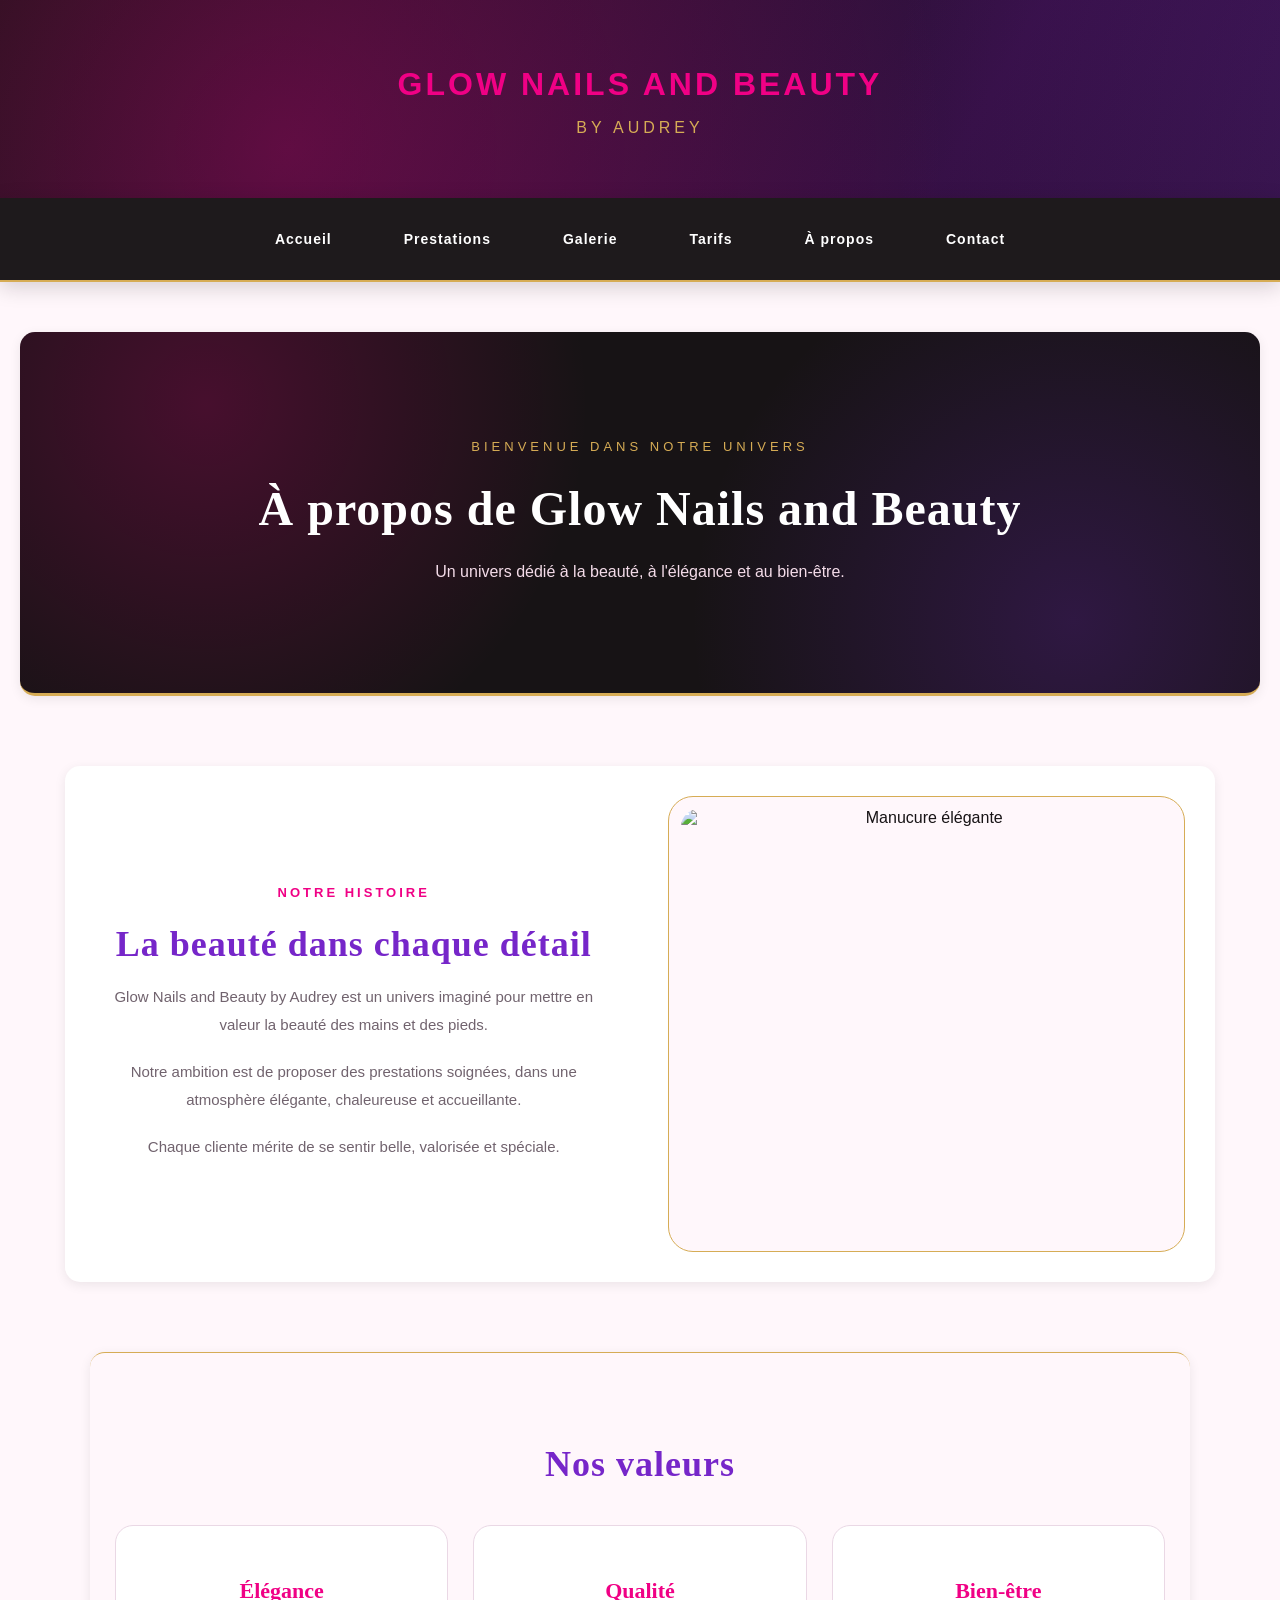
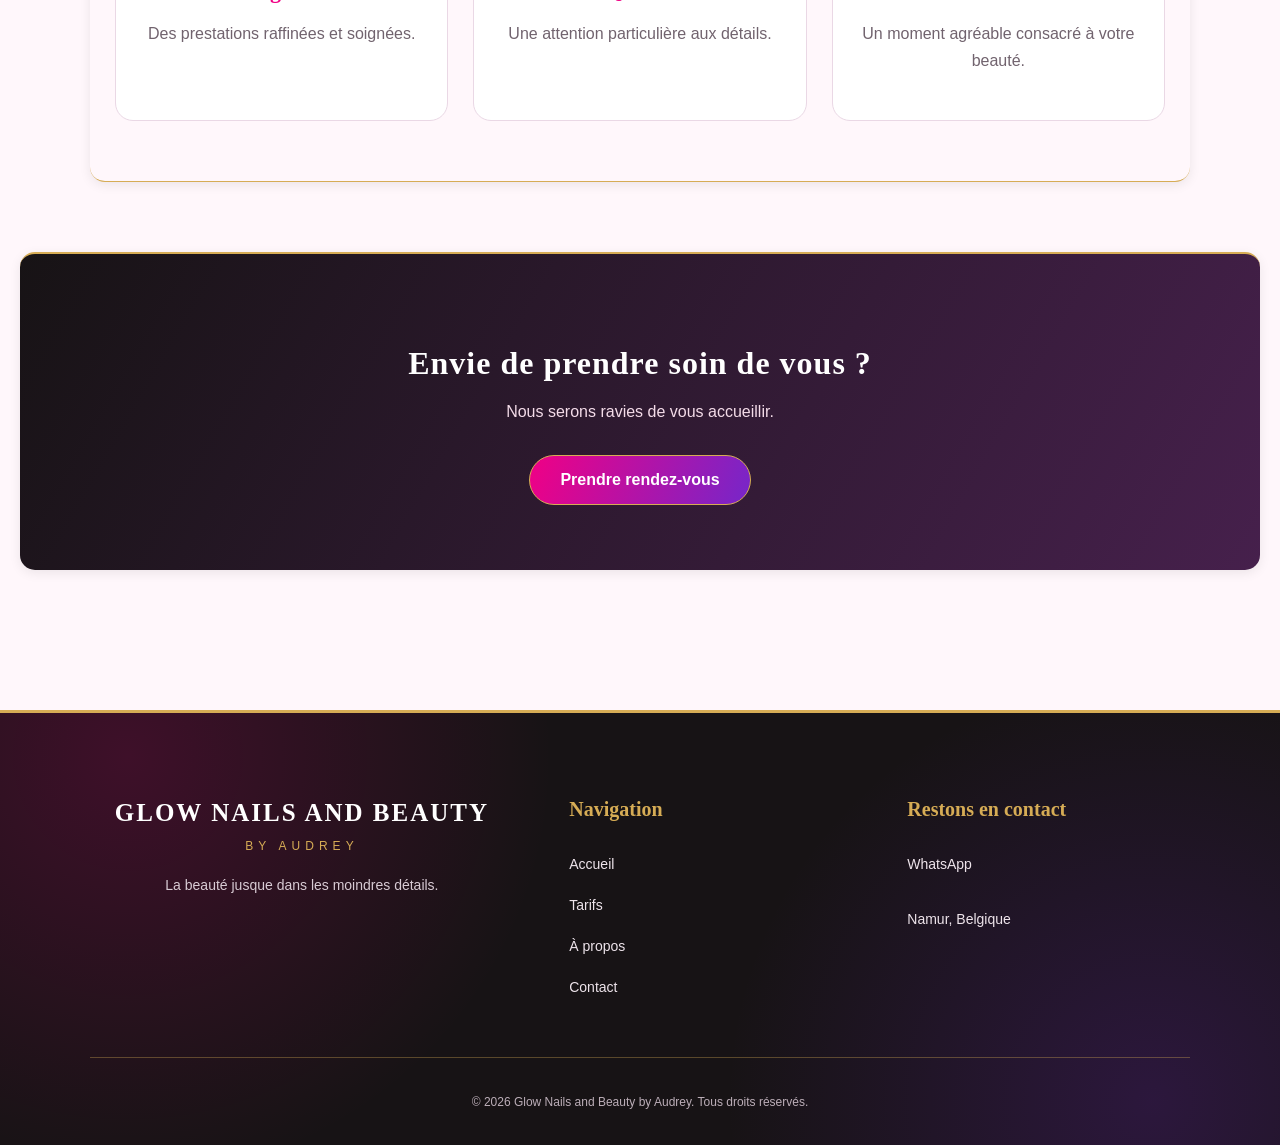
==== apropos.html @ 4c32d7c8 "Ajout de la page A propos" ====
<!DOCTYPE html>
<html lang="fr">

<head>
    <meta charset="UTF-8">
    <meta name="viewport" content="width=device-width, initial-scale=1.0">

    <title>À propos | Glow Nails and Beauty by Audrey</title>

    <meta name="description" content="Découvrez l'univers de Glow Nails and Beauty by Audrey à Namur.">

    <link rel="stylesheet" href="style.css">
</head>

<body>

    <header>
        <h1>GLOW NAILS AND BEAUTY</h1>
        <p>BY AUDREY</p>
    </header>

    <nav>
        <a href="index.html">Accueil</a>
        <a href="index.html#prestations">Prestations</a>
        <a href="index.html#galerie">Galerie</a>
        <a href="tarifs.html">Tarifs</a>
        <a href="apropos.html">À propos</a>
        <a href="index.html#contact">Contact</a>
    </nav>

    <main>

        <section class="apropos-hero">
            <p>BIENVENUE DANS NOTRE UNIVERS</p>
            <h2>À propos de Glow Nails and Beauty</h2>
            <p>Un univers dédié à la beauté, à l'élégance et au bien-être.</p>
        </section>

        <section class="apropos-contenu">

            <div class="apropos-texte">
                <p class="apropos-surtitre">NOTRE HISTOIRE</p>

                <h2>La beauté dans chaque détail</h2>

                <p>
                    Glow Nails and Beauty by Audrey est un univers
                    imaginé pour mettre en valeur la beauté des mains
                    et des pieds.
                </p>

                <p>
                    Notre ambition est de proposer des prestations
                    soignées, dans une atmosphère élégante,
                    chaleureuse et accueillante.
                </p>

                <p>
                    Chaque cliente mérite de se sentir belle,
                    valorisée et spéciale.
                </p>
            </div>

            <div class="apropos-photo">
                <img
                    src="https://images.unsplash.com/photo-1604654894610-df63bc536371?w=900"
                    alt="Manucure élégante">
            </div>

        </section>

        <section class="apropos-valeurs">
            <h2>Nos valeurs</h2>

            <div class="valeurs-grille">

                <div class="valeur">
                    <h3>Élégance</h3>
                    <p>Des prestations raffinées et soignées.</p>
                </div>

                <div class="valeur">
                    <h3>Qualité</h3>
                    <p>Une attention particulière aux détails.</p>
                </div>

                <div class="valeur">
                    <h3>Bien-être</h3>
                    <p>Un moment agréable consacré à votre beauté.</p>
                </div>

            </div>
        </section>

        <section class="apropos-contact">
            <h2>Envie de prendre soin de vous ?</h2>
            <p>Nous serons ravies de vous accueillir.</p>

            <a href="index.html#contact">
                Prendre rendez-vous
            </a>
        </section>

    </main>

    <footer class="footer-luxe">

        <div class="footer-contenu">

            <div class="footer-marque">
                <h2>GLOW NAILS AND BEAUTY</h2>
                <p>BY AUDREY</p>
                <span>La beauté jusque dans les moindres détails.</span>
            </div>

            <div class="footer-liens">
                <h3>Navigation</h3>
                <a href="index.html">Accueil</a>
                <a href="tarifs.html">Tarifs</a>
                <a href="apropos.html">À propos</a>
                <a href="index.html#contact">Contact</a>
            </div>

            <div class="footer-contact">
                <h3>Restons en contact</h3>
                <a href="https://wa.me/32499079045">WhatsApp</a>
                <p>Namur, Belgique</p>
            </div>

        </div>

        <div class="footer-bas">
            <p>&copy; 2026 Glow Nails and Beauty by Audrey. Tous droits réservés.</p>
        </div>

    </footer>

</body>
</html>
---- style.css ----
/* ==========================================
   GLOW NAILS AND BEAUTY BY AUDREY
   IDENTITE VISUELLE : FUCHSIA, VIOLET, OR, NOIR
   ========================================== */

:root {
    --rose: #F00085;
    --violet: #7626C9;
    --or: #D6AC55;
    --noir: #171315;
    --fond: #FFF7FB;
    --blanc: #FFFFFF;
}

/* 1. STYLE GENERAL */

* {
    box-sizing: border-box;
}

html {
    scroll-behavior: smooth;
}

body {
    margin: 0;
    font-family: Arial, sans-serif;
    background: var(--fond);
    color: var(--noir);
    text-align: center;
}

img {
    max-width: 100%;
}

/* 2. EN-TETE ANIME */

header {
    position: relative;
    overflow: hidden;
    isolation: isolate;
    padding: 45px 15px;
    color: white;
    background:
        radial-gradient(circle at 15% 50%,
            rgba(240, 0, 133, 0.30), transparent 40%),
        radial-gradient(circle at 85% 40%,
            rgba(118, 38, 201, 0.35), transparent 45%),
        linear-gradient(120deg, #171315, #351044, #171315);
    background-size: 150% 150%;
    animation: lumiereAccueil 10s ease-in-out infinite alternate;
}

header h1 {
    margin-bottom: 5px;
    letter-spacing: 3px;
    color: var(--rose);
    animation: titreFlottant 4s ease-in-out infinite;
}

header p {
    color: var(--or);
    letter-spacing: 4px;
}

/* 3. NAVIGATION */

nav {
    position: relative;
    z-index: 10;
    background: linear-gradient(90deg, var(--rose), var(--violet));
    padding: 18px;
}

nav a {
    display: inline-block;
    color: white;
    text-decoration: none;
    margin: 5px 15px;
    font-weight: bold;
    transition: color 0.3s ease, transform 0.3s ease;
}

nav a:hover {
    color: var(--or);
    transform: translateY(-2px);
}

/* 4. CONTENU ET SECTIONS */

main {
    padding: 50px 20px;
}

section {
    background: white;
    margin: 30px auto;
    padding: 45px 20px;
    max-width: 900px;
    border-radius: 15px;
    box-shadow: 0 3px 12px rgba(0, 0, 0, 0.08);
}

section h2 {
    color: var(--violet);
    letter-spacing: 1px;
}

section p {
    line-height: 1.8;
}

/* 5. BOUTONS */

button,
.reservation button,
.whatsapp {
    display: inline-block;
    background: linear-gradient(110deg, var(--rose), var(--violet));
    color: white;
    border: 1px solid var(--or);
    padding: 14px 25px;
    border-radius: 30px;
    cursor: pointer;
    font-size: 16px;
    font-weight: bold;
    text-decoration: none;
    box-shadow: 0 5px 18px rgba(118, 38, 201, 0.20);
    transition: transform 0.35s ease, box-shadow 0.35s ease;
}

button:hover,
.reservation button:hover,
.whatsapp:hover {
    transform: translateY(-4px);
    box-shadow: 0 9px 25px rgba(240, 0, 133, 0.30);
}

/* 6. PRESTATIONS */

.services {
    display: flex;
    flex-wrap: wrap;
    justify-content: center;
    gap: 20px;
}

.service {
    position: relative;
    overflow: hidden;
    background: white;
    width: 220px;
    padding: 20px;
    border-radius: 18px;
    border: 1px solid var(--or);
    box-shadow: 0 6px 20px rgba(118, 38, 201, 0.10);
    transition: transform 0.5s ease, box-shadow 0.5s ease;
}

.service h3 {
    color: var(--violet);
}

.service:hover {
    border-color: var(--rose);
    transform: translateY(-8px);
    box-shadow: 0 12px 28px rgba(240, 0, 133, 0.18);
}

.service::before {
    content: "";
    position: absolute;
    top: 0;
    left: -100%;
    width: 60%;
    height: 100%;
    background: linear-gradient(
        110deg,
        transparent,
        rgba(240, 0, 133, 0.08),
        transparent
    );
    transition: left 0.7s ease;
    pointer-events: none;
}

.service:hover::before {
    left: 120%;
}

/* 7. GALERIE CLASSIQUE */

.galerie {
    display: flex;
    flex-wrap: wrap;
    justify-content: center;
    gap: 20px;
}

.photo {
    width: 230px;
    height: 260px;
    overflow: hidden;
    border-radius: 15px;
    border: 2px solid var(--or);
}

.photo img {
    width: 100%;
    height: 100%;
    object-fit: cover;
    transition: transform 0.5s ease;
}

.photo img:hover {
    transform: scale(1.1);
}

/* 8. GALERIE LUXE */

.galerie-section {
    position: relative;
    isolation: isolate;
    overflow: hidden;
    max-width: 1100px;
    padding: 70px 7%;
    background: linear-gradient(135deg, #FFF7FB, #F3E9FF);
}

.galerie-intro {
    text-align: center;
    max-width: 650px;
    margin: 0 auto 45px;
}

.galerie-surtitre {
    color: var(--rose);
    letter-spacing: 4px;
    font-size: 12px;
    font-weight: bold;
}

.galerie-intro h2 {
    color: var(--violet);
    font-size: 35px;
    margin: 12px 0;
}

.galerie-intro > p:last-child {
    color: #555;
    line-height: 1.7;
}

.galerie-luxe {
    display: grid;
    grid-template-columns: 1.3fr 1fr;
    grid-template-rows: repeat(2, 250px);
    gap: 20px;
    max-width: 1100px;
    margin: auto;
}

.galerie-image {
    position: relative;
    overflow: hidden;
    border-radius: 16px;
    background: #F3E4E8;
    border: 2px solid var(--or);
    cursor: pointer;
    box-shadow: 0 5px 18px rgba(23, 19, 21, 0.10);
}

.galerie-grande {
    grid-row: span 2;
}

.galerie-image img {
    width: 100%;
    height: 100%;
    object-fit: cover;
    display: block;
    transition: transform 0.8s ease;
}

.galerie-image:hover img {
    transform: scale(1.07);
}

.galerie-legende {
    position: absolute;
    bottom: 0;
    left: 0;
    width: 100%;
    padding: 25px 18px 18px;
    color: white;
    background: linear-gradient(transparent, rgba(0,0,0,0.75));
}

.galerie-legende h3 {
    font-size: 19px;
    margin-bottom: 5px;
}

.galerie-legende p {
    font-size: 13px;
    color: #F5DCE3;
}

/* 9. AGRANDISSEMENT DES PHOTOS */

.visionneuse {
    display: none;
    position: fixed;
    z-index: 9999;
    inset: 0;
    background: rgba(0, 0, 0, 0.92);
    justify-content: center;
    align-items: center;
    padding: 20px;
}

.visionneuse.active {
    display: flex;
}

.visionneuse img {
    max-width: 90%;
    max-height: 85vh;
    object-fit: contain;
    border-radius: 12px;
}

#fermer-image {
    position: absolute;
    top: 20px;
    right: 30px;
    color: white;
    background: transparent;
    border: none;
    font-size: 45px;
    cursor: pointer;
}

/* 10. RESERVATION ET CONTACT */

.contact-section {
    position: relative;
    isolation: isolate;
    overflow: hidden;
    max-width: 1100px;
    padding: 75px 20px;
    background: linear-gradient(135deg, #FFF7FB, #F3E9FF);
}

.contact-intro {
    text-align: center;
    max-width: 650px;
    margin: 0 auto 35px;
}

.contact-intro h2 {
    color: var(--violet);
    font-size: 32px;
    margin: 12px 0;
}

.contact-intro > p:last-child {
    color: #555;
    line-height: 1.7;
}

.reservation {
    max-width: 650px;
    margin: auto;
    padding: 35px;
    background: white;
    border-radius: 18px;
    border-top: 4px solid var(--rose);
    box-shadow: 0 8px 30px rgba(0,0,0,0.07);
    display: flex;
    flex-direction: column;
    text-align: left;
    gap: 12px;
}

.champ {
    display: flex;
    flex-direction: column;
    margin-bottom: 12px;
}

.champ label,
.reservation label {
    margin-bottom: 8px;
    color: var(--noir);
    font-weight: bold;
}

.champ input,
.champ select,
.champ textarea,
.reservation input,
.reservation select,
.reservation textarea {
    padding: 14px;
    border: 1px solid #DCC9E8;
    border-radius: 8px;
    font-size: 15px;
    font-family: Arial, sans-serif;
    width: 100%;
}

.champ input:focus,
.champ select:focus,
.champ textarea:focus {
    outline: 2px solid var(--violet);
    border-color: var(--rose);
}

.champ textarea,
.reservation textarea {
    min-height: 110px;
    resize: vertical;
}

.reservation button {
    width: 100%;
    margin-top: 15px;
}

.reservation-note {
    text-align: center;
    color: #666;
    font-size: 13px;
    margin-top: 18px;
    line-height: 1.6;
}

.contact-section .whatsapp {
    display: block;
    width: fit-content;
    margin: 25px auto 0;
}

/* 11. EFFETS DE VAGUES LUMINEUSES */

.galerie-section::before,
.contact-section::before {
    content: "";
    position: absolute;
    width: 350px;
    height: 350px;
    top: 10%;
    left: -150px;
    border-radius: 45%;
    background: linear-gradient(
        135deg,
        rgba(240, 0, 133, 0.13),
        rgba(118, 38, 201, 0.16)
    );
    filter: blur(45px);
    animation: vague 9s ease-in-out infinite alternate;
    z-index: -1;
    pointer-events: none;
}

.galerie-section::after,
.contact-section::after {
    content: "";
    position: absolute;
    width: 300px;
    height: 300px;
    right: -120px;
    bottom: 0;
    border-radius: 50%;
    background: rgba(118, 38, 201, 0.12);
    filter: blur(50px);
    animation: vague 11s ease-in-out infinite alternate-reverse;
    z-index: -1;
    pointer-events: none;
}

/* 12. FOOTER */

.footer-luxe {
    background: linear-gradient(135deg, #171315, #351044);
    color: white;
    padding: 55px 7% 20px;
}

.footer-contenu {
    display: grid;
    grid-template-columns: 2fr 1fr 1fr;
    gap: 40px;
    max-width: 1100px;
    margin: auto;
}

.footer-marque h2 {
    color: var(--rose);
    letter-spacing: 2px;
    font-size: 22px;
}

.footer-marque > p {
    color: var(--or);
    letter-spacing: 5px;
    font-size: 12px;
}

.footer-marque span {
    display: block;
    margin-top: 20px;
    color: #C9BFC2;
    font-size: 14px;
}

.footer-luxe h3 {
    color: var(--rose);
    margin-bottom: 18px;
}

.footer-liens a,
.footer-contact a {
    display: block;
    color: #DDD;
    text-decoration: none;
    margin-bottom: 12px;
    font-size: 14px;
}

.footer-liens a:hover,
.footer-contact a:hover {
    color: var(--or);
}

.footer-contact p {
    color: #DDD;
    font-size: 14px;
}

.footer-bas {
    border-top: 1px solid #40363A;
    text-align: center;
    margin-top: 40px;
    padding-top: 20px;
    color: #AAA;
    font-size: 12px;
}

/* 13. RESEAUX SOCIAUX */

.reseau-social {
    display: flex;
    align-items: center;
    gap: 12px;
    color: #DDD;
    text-decoration: none;
    margin-bottom: 15px;
    font-size: 14px;
    transition: color 0.3s ease;
}

.reseau-social:hover {
    color: var(--rose);
}

.icone-social {
    display: flex;
    align-items: center;
    justify-content: center;
    width: 32px;
    height: 32px;
    border: 1px solid var(--or);
    border-radius: 50%;
    color: var(--rose);
    font-weight: bold;
    font-size: 18px;
}

.instagram {
    color: #AAA;
    cursor: default;
}

/* 14. APPARITION AU DEFILEMENT */

.apparition {
    opacity: 0;
    transform: translateY(35px);
    transition: opacity 0.9s ease, transform 0.9s ease;
}

.apparition.visible {
    opacity: 1;
    transform: translateY(0);
}

/* 15. ANIMATIONS */

@keyframes lumiereAccueil {
    0% {
        background-position: 0% 50%;
    }
    100% {
        background-position: 100% 50%;
    }
}

@keyframes titreFlottant {
    0%, 100% {
        transform: translateY(0);
    }
    50% {
        transform: translateY(-5px);
    }
}

@keyframes vague {
    0% {
        transform: translate(0, 0) scale(1);
        border-radius: 45% 55% 60% 40%;
    }
    50% {
        transform: translate(40px, 25px) scale(1.15);
        border-radius: 60% 40% 45% 55%;
    }
    100% {
        transform: translate(-15px, 45px) scale(0.95);
        border-radius: 40% 60% 55% 45%;
    }
}

/* 16. ADAPTATION AUX TELEPHONES */

@media screen and (max-width: 600px) {
    header {
        padding: 35px 15px;
    }

    header h1 {
        font-size: 25px;
    }

    nav {
        padding: 12px 8px;
    }

    nav a {
        margin: 6px 8px;
        font-size: 14px;
    }

    main {
        padding: 35px 12px;
    }

    section {
        margin: 20px auto;
        padding: 30px 15px;
    }

    .galerie-section {
        padding: 45px 18px;
    }

    .galerie-intro h2 {
        font-size: 27px;
    }

    .galerie-luxe {
        grid-template-columns: 1fr 1fr;
        grid-auto-rows: 180px;
        grid-template-rows: none;
        gap: 12px;
    }

    .galerie-grande {
        grid-column: span 2;
        grid-row: auto;
        height: 230px;
    }

    .contact-section {
        padding: 45px 15px;
    }

    .contact-intro h2 {
        font-size: 26px;
    }

    .reservation {
        padding: 22px 17px;
    }

    .footer-contenu {
        grid-template-columns: 1fr;
        gap: 25px;
    }

    .footer-luxe {
        padding: 40px 25px 20px;
    }

    .service {
        width: min(100%, 300px);
    }
}

/* 17. RESPECT DES PREFERENCES DE MOUVEMENT */

@media (prefers-reduced-motion: reduce) {
    html {
        scroll-behavior: auto;
    }

    header,
    header h1,
    .galerie-section::before,
    .galerie-section::after,
    .contact-section::before,
    .contact-section::after {
        animation: none;
    }

    .apparition {
        opacity: 1;
        transform: none;
        transition: none;
    }

    *,
    *::before,
    *::after {
        scroll-behavior: auto !important;
        animation-duration: 0.01ms !important;
        transition-duration: 0.01ms !important;
    }
}

/* ==================================
   ACCUEIL PREMIUM
================================== */

.accueil-premium {
    position: relative;
    max-width: 1200px;
    min-height: 570px;
    margin: 35px auto;
    padding: 65px 7%;
    display: grid;
    grid-template-columns: 1.1fr 0.9fr;
    align-items: center;
    gap: 45px;
    overflow: hidden;
    background:
        radial-gradient(circle at 85% 15%,
        rgba(240, 0, 133, 0.13), transparent 35%),
        radial-gradient(circle at 15% 90%,
        rgba(118, 38, 201, 0.13), transparent 35%),
        #fff7fb;
    border: 1px solid rgba(214, 172, 85, 0.45);
    box-shadow: 0 15px 45px rgba(23, 19, 21, 0.09);
}

.accueil-contenu {
    position: relative;
    z-index: 2;
    animation: accueilEntree 1s ease both;
}

.accueil-surtitre {
    color: var(--rose);
    letter-spacing: 4px;
    font-size: 12px;
    font-weight: bold;
}

.accueil-premium h2 {
    color: var(--noir);
    font-size: clamp(32px, 4vw, 52px);
    line-height: 1.2;
    margin: 22px 0;
}

.accueil-premium h2 span {
    display: block;
    color: var(--violet);
}

.accueil-separateur {
    width: 85px;
    height: 4px;
    border-radius: 10px;
    background: linear-gradient(
        90deg,
        var(--rose),
        var(--violet),
        var(--or)
    );
    margin: 25px 0;
}

.accueil-description {
    max-width: 470px;
    color: #625761;
    line-height: 1.9;
    font-size: 16px;
}

.accueil-actions {
    display: flex;
    flex-wrap: wrap;
    gap: 15px;
    margin-top: 30px;
}

.accueil-premium .bouton {
    background: linear-gradient(
        120deg,
        var(--rose),
        var(--violet)
    );
    color: white;
    padding: 15px 23px;
    border-radius: 30px;
    text-decoration: none;
    font-weight: bold;
    transition: 0.3s;
}

.accueil-premium .bouton:hover {
    transform: translateY(-4px);
    box-shadow: 0 10px 25px rgba(118, 38, 201, 0.25);
}

.bouton-secondaire {
    padding: 14px 20px;
    color: var(--violet);
    border: 1px solid var(--or);
    border-radius: 30px;
    text-decoration: none;
    transition: 0.3s;
}

.bouton-secondaire:hover {
    background: var(--noir);
    color: white;
}

.accueil-signature {
    margin-top: 40px;
    color: var(--or);
    font-size: 11px;
    letter-spacing: 3px;
    font-weight: bold;
}

.accueil-decoration {
    position: relative;
    min-height: 420px;
    display: flex;
    align-items: center;
    justify-content: center;
}

.accueil-image {
    position: relative;
    z-index: 1;
    width: 85%;
    height: 390px;
    overflow: hidden;
    border-radius: 48% 48% 15px 15px;
    border: 5px solid white;
    box-shadow: 0 15px 40px rgba(23, 19, 21, 0.18);
    animation: accueilFlottement 5s ease-in-out infinite;
}

.accueil-image img {
    width: 100%;
    height: 100%;
    object-fit: cover;
}

.accueil-cercle {
    position: absolute;
    width: 310px;
    height: 310px;
    border: 2px solid var(--or);
    border-radius: 50%;
    opacity: 0.55;
}

.accueil-label {
    position: absolute;
    z-index: 2;
    bottom: 25px;
    right: 0;
    background: var(--noir);
    color: var(--or);
    padding: 13px 20px;
    border-radius: 25px;
    font-family: Georgia, serif;
    font-style: italic;
}

@keyframes accueilEntree {
    from {
        opacity: 0;
        transform: translateY(25px);
    }
    to {
        opacity: 1;
        transform: translateY(0);
    }
}

@keyframes accueilFlottement {
    0%, 100% {
        transform: translateY(0);
    }
    50% {
        transform: translateY(-10px);
    }
}

@media (max-width: 700px) {
    .accueil-premium {
        grid-template-columns: 1fr;
        padding: 40px 22px;
        gap: 20px;
    }

    .accueil-decoration {
        min-height: 330px;
    }

    .accueil-image {
        height: 300px;
        width: 78%;
    }

    .accueil-cercle {
        width: 240px;
        height: 240px;
    }

    .accueil-actions {
        flex-direction: column;
    }

    .accueil-actions a {
        text-align: center;
    }
}

/* ==================================
   MENU DE NAVIGATION PREMIUM
================================== */

nav {
    position: sticky;
    top: 0;
    z-index: 1000;
    display: flex;
    justify-content: center;
    align-items: center;
    flex-wrap: wrap;
    gap: 12px;
    padding: 18px 12px;
    background: rgba(23, 19, 21, 0.97);
    border-bottom: 2px solid var(--or);
    box-shadow: 0 5px 20px rgba(23, 19, 21, 0.18);
    backdrop-filter: blur(12px);
}

nav a {
    position: relative;
    color: white;
    text-decoration: none;
    font-size: 14px;
    font-weight: 600;
    letter-spacing: 1px;
    padding: 10px 15px;
    transition: color 0.3s ease;
}

nav a::after {
    content: "";
    position: absolute;
    left: 50%;
    bottom: 2px;
    width: 0;
    height: 2px;
    background: linear-gradient(
        90deg,
        var(--rose),
        var(--or),
        var(--violet)
    );
    transform: translateX(-50%);
    transition: width 0.35s ease;
}

nav a:hover {
    color: var(--rose);
    text-shadow: 0 0 12px rgba(240, 0, 133, 0.7);
}

nav a:hover::after {
    width: 75%;
}

@media (max-width: 600px) {
    nav {
        gap: 3px;
        padding: 10px 5px;
    }

    nav a {
        font-size: 12px;
        padding: 9px 8px;
        letter-spacing: 0;
    }
}

/* ==================================
   CARTES PRESTATIONS PREMIUM
================================== */

#prestations {
    max-width: 1150px;
    padding: 65px 25px;
    background:
        radial-gradient(circle at top left,
        rgba(240, 0, 133, 0.08), transparent 35%),
        #fff7fb;
}

#prestations h2 {
    text-align: center;
    color: var(--noir);
    font-family: Georgia, serif;
    font-size: clamp(30px, 4vw, 42px);
    margin-bottom: 45px;
}

.services {
    display: grid;
    grid-template-columns: repeat(4, minmax(0, 1fr));
    gap: 22px;
}

.service {
    position: relative;
    overflow: hidden;
    min-height: 210px;
    padding: 30px 22px;
    text-align: center;
    background: white;
    border: 1px solid rgba(214, 172, 85, 0.65);
    border-radius: 18px;
    box-shadow: 0 10px 30px rgba(23, 19, 21, 0.07);
    transition: transform 0.35s ease, box-shadow 0.35s ease;
}

.service::before {
    content: "";
    position: absolute;
    top: 0;
    left: 0;
    width: 100%;
    height: 5px;
    background: linear-gradient(
        90deg,
        var(--rose),
        var(--violet),
        var(--or)
    );
}

.service::after {
    content: "";
    position: absolute;
    width: 130px;
    height: 130px;
    right: -75px;
    bottom: -75px;
    border-radius: 50%;
    background: rgba(118, 38, 201, 0.07);
    transition: transform 0.4s ease;
}

.service:hover {
    transform: translateY(-10px);
    box-shadow: 0 18px 35px rgba(118, 38, 201, 0.15);
}

.service:hover::after {
    transform: scale(2);
}

.service h3 {
    position: relative;
    z-index: 1;
    color: var(--violet);
    font-family: Georgia, serif;
    font-size: 23px;
    margin: 15px 0;
}

.service p {
    position: relative;
    z-index: 1;
    color: #655b63;
    line-height: 1.8;
    font-size: 14px;
}

@media (max-width: 850px) {
    .services {
        grid-template-columns: repeat(2, minmax(0, 1fr));
    }
}

@media (max-width: 500px) {
    .services {
        grid-template-columns: 1fr;
    }

    .service {
        min-height: 160px;
    }
}

/* ==================================
   GALERIE PHOTO LUXE
================================== */

.galerie-section {
    position: relative;
    overflow: hidden;
    padding: 75px 25px;
    background:
        radial-gradient(circle at 10% 20%,
        rgba(240, 0, 133, 0.09), transparent 30%),
        radial-gradient(circle at 90% 80%,
        rgba(118, 38, 201, 0.10), transparent 30%),
        #fff7fb;
}

.galerie-intro {
    position: relative;
    z-index: 1;
    text-align: center;
    margin-bottom: 45px;
}

.galerie-surtitre {
    color: var(--rose);
    font-size: 12px;
    font-weight: bold;
    letter-spacing: 4px;
}

.galerie-intro h2 {
    color: var(--noir);
    font-family: Georgia, serif;
    font-size: clamp(30px, 4vw, 43px);
    margin: 15px 0;
}

.galerie-intro > p:last-child {
    color: #6d626a;
    line-height: 1.8;
}

.galerie-luxe {
    position: relative;
    z-index: 1;
    max-width: 1100px;
    margin: auto;
    display: grid;
    grid-template-columns: repeat(3, 1fr);
    grid-auto-rows: 230px;
    gap: 20px;
}

.galerie-image {
    position: relative;
    overflow: hidden;
    border-radius: 18px;
    border: 2px solid rgba(214, 172, 85, 0.7);
    box-shadow: 0 10px 25px rgba(23, 19, 21, 0.10);
    background: #f4eaf0;
}

.galerie-image::after {
    content: "";
    position: absolute;
    inset: 0;
    pointer-events: none;
    background: linear-gradient(
        135deg,
        rgba(240, 0, 133, 0.10),
        transparent 45%,
        rgba(118, 38, 201, 0.12)
    );
    opacity: 0.5;
    transition: opacity 0.4s ease;
}

.galerie-image img {
    width: 100%;
    height: 100%;
    display: block;
    object-fit: cover;
    transition: transform 0.6s ease;
}

.galerie-image:hover img {
    transform: scale(1.09);
}

.galerie-image:hover::after {
    opacity: 1;
}

.galerie-grande {
    grid-row: span 2;
}

@media (max-width: 700px) {
    .galerie-luxe {
        grid-template-columns: repeat(2, 1fr);
        grid-auto-rows: 180px;
        gap: 12px;
    }

    .galerie-grande {
        grid-row: span 2;
    }
}

@media (max-width: 420px) {
    .galerie-luxe {
        grid-template-columns: 1fr;
        grid-auto-rows: 230px;
    }

    .galerie-grande {
        grid-row: auto;
    }
}

/* =====================================
   FORMULAIRE DE RESERVATION - DESIGN LUXE
===================================== */

.contact-section {
    max-width: 1100px;
    margin: 80px auto;
    padding: 70px 25px;
    border-radius: 28px;
    background:
        radial-gradient(circle at 5% 10%, rgba(240, 0, 133, 0.10), transparent 35%),
        radial-gradient(circle at 95% 90%, rgba(118, 38, 201, 0.12), transparent 35%),
        #fff7fb;
}

.contact-intro {
    max-width: 700px;
    margin: 0 auto 45px;
    text-align: center;
}

.contact-intro h2 {
    color: #7626c9;
    font-family: Georgia, serif;
    font-size: clamp(30px, 5vw, 43px);
    margin: 15px 0;
}

.contact-intro p {
    color: #71636e;
    line-height: 1.8;
}

.reservation {
    max-width: 750px;
    margin: auto;
    padding: 40px;
    display: grid;
    grid-template-columns: 1fr 1fr;
    gap: 24px;
    background: white;
    border: 1px solid #d6ac55;
    border-radius: 22px;
    box-shadow: 0 18px 45px rgba(50, 20, 45, 0.09);
}

.champ {
    display: flex;
    flex-direction: column;
    gap: 10px;
}

.champ:last-of-type {
    grid-column: 1 / -1;
}

.champ label {
    color: #382b35;
    font-weight: 600;
    font-size: 14px;
}

.champ input,
.champ select,
.champ textarea {
    width: 100%;
    padding: 15px;
    border: 1px solid #eadce6;
    border-radius: 11px;
    background: #fffafd;
    color: #332832;
    font-family: inherit;
    font-size: 14px;
    outline: none;
    transition: .3s ease;
}

.champ input:focus,
.champ select:focus,
.champ textarea:focus {
    border-color: #f00085;
    box-shadow: 0 0 0 3px rgba(240, 0, 133, .09);
    background: white;
}

.champ textarea {
    min-height: 120px;
    resize: vertical;
}

.reservation button {
    grid-column: 1 / -1;
    padding: 17px;
    border: 1px solid #d6ac55;
    border-radius: 35px;
    background: linear-gradient(110deg, #f00085, #7626c9);
    color: white;
    font-size: 15px;
    font-weight: bold;
    cursor: pointer;
    transition: .3s ease;
}

.reservation button:hover {
    transform: translateY(-4px);
    box-shadow: 0 12px 25px rgba(118, 38, 201, .22);
}

.reservation-note {
    grid-column: 1 / -1;
    text-align: center;
    color: #766c74;
    font-size: 12px;
    line-height: 1.7;
}

.whatsapp {
    display: block;
    width: fit-content;
    margin: 30px auto 0;
    padding: 15px 28px;
    border: 1px solid #d6ac55;
    border-radius: 30px;
    background: #171315;
    color: white;
    text-decoration: none;
    font-weight: bold;
    transition: .3s ease;
}

.whatsapp:hover {
    background: #7626c9;
    transform: translateY(-3px);
}

@media (max-width: 650px) {
    .contact-section {
        padding: 45px 15px;
        margin: 45px auto;
    }

    .reservation {
        grid-template-columns: 1fr;
        padding: 25px 18px;
        gap: 19px;
    }

    .champ:last-of-type,
    .reservation button,
    .reservation-note {
        grid-column: 1;
    }
}

/* =====================================
   PIED DE PAGE - DESIGN PREMIUM
===================================== */

.footer-luxe {
    position: relative;
    overflow: hidden;
    margin-top: 90px;
    padding: 65px 7% 20px;
    background:
        radial-gradient(circle at 10% 10%, rgba(240, 0, 133, .18), transparent 35%),
        radial-gradient(circle at 90% 90%, rgba(118, 38, 201, .22), transparent 35%),
        #171315;
    border-top: 3px solid #d6ac55;
    color: white;
}

.footer-contenu {
    max-width: 1200px;
    margin: auto;
    display: grid;
    grid-template-columns: 1.5fr 1fr 1fr;
    gap: 55px;
}

.footer-marque h2 {
    color: #fff;
    font-family: Georgia, serif;
    font-size: 25px;
    letter-spacing: 2px;
    margin-bottom: 8px;
}

.footer-marque > p {
    color: #d6ac55;
    letter-spacing: 5px;
    margin-bottom: 20px;
}

.footer-marque span {
    color: #d8cbd4;
    line-height: 1.8;
    font-size: 14px;
}

.footer-contenu h3 {
    color: #d6ac55;
    font-family: Georgia, serif;
    font-size: 20px;
    margin-bottom: 22px;
}

.footer-liens,
.footer-contact {
    display: flex;
    flex-direction: column;
    align-items: flex-start;
    gap: 13px;
}

.footer-liens a,
.footer-contact a,
.footer-contact p,
.footer-contact .instagram {
    color: #eee4eb;
    text-decoration: none;
    font-size: 14px;
    transition: .3s ease;
}

.footer-liens a:hover,
.footer-contact a:hover {
    color: #f00085;
    transform: translateX(5px);
}

.reseau-social {
    display: flex;
    align-items: center;
    gap: 12px;
}

.icone-social {
    display: inline-flex;
    justify-content: center;
    align-items: center;
    width: 32px;
    height: 32px;
    border: 1px solid #d6ac55;
    border-radius: 50%;
    color: #d6ac55;
    font-weight: bold;
}

.footer-bas {
    max-width: 1200px;
    margin: 50px auto 0;
    padding-top: 22px;
    border-top: 1px solid rgba(214, 172, 85, .35);
    text-align: center;
}

.footer-bas p {
    color: #bcaeb8;
    font-size: 12px;
    line-height: 1.7;
}

@media (max-width: 750px) {
    .footer-contenu {
        grid-template-columns: 1fr;
        gap: 35px;
    }

    .footer-luxe {
        padding: 50px 25px 20px;
    }

    .footer-marque h2 {
        font-size: 21px;
    }
}

/* MENU DE NAVIGATION SUR TELEPHONE */

@media (max-width: 600px) {
    nav {
        position: sticky;
        top: 0;
        z-index: 1000;
        display: flex;
        flex-wrap: wrap;
        justify-content: center;
        gap: 8px;
        padding: 12px 8px;
    }

    nav a {
        font-size: 12px;
        padding: 9px 11px;
        border-radius: 20px;
        text-align: center;
    }

    html {
        scroll-behavior: smooth;
    }
}

/* ANIMATIONS ELEGANTES AU DEFILEMENT */

html {
    scroll-behavior: smooth;
}

.apparition {
    opacity: 0;
    transform: translateY(30px);
    transition: opacity .8s ease, transform .8s ease;
}

.apparition.visible {
    opacity: 1;
    transform: translateY(0);
}

/* Effet lumineux discret sur les boutons */

.bouton,
.reservation button,
.reservation-tarifs a {
    position: relative;
    overflow: hidden;
}

.bouton:hover,
.reservation button:hover,
.reservation-tarifs a:hover {
    filter: brightness(1.12);
}

/* Animation douce des images */

.galerie-image img {
    transition: transform .7s ease, filter .7s ease;
}

.galerie-image:hover img {
    transform: scale(1.07);
    filter: brightness(1.05);
}

/* Respecter les préférences de mouvement */

@media (prefers-reduced-motion: reduce) {
    *,
    *::before,
    *::after {
        scroll-behavior: auto !important;
        animation-duration: .01ms !important;
        transition-duration: .01ms !important;
    }
}

/* =====================================
   PAGE A PROPOS - GLOW NAILS AND BEAUTY
===================================== */

.apropos-hero {
    max-width: 100%;
    margin: 0;
    padding: 90px 20px;
    text-align: center;
    background:
        radial-gradient(circle at 15% 20%, rgba(240,0,133,.22), transparent 35%),
        radial-gradient(circle at 85% 80%, rgba(118,38,201,.25), transparent 35%),
        #171315;
    border-bottom: 3px solid #d6ac55;
}

.apropos-hero > p:first-child {
    color: #d6ac55;
    letter-spacing: 4px;
    font-size: 13px;
}

.apropos-hero h2 {
    color: white;
    font-family: Georgia, serif;
    font-size: clamp(32px, 5vw, 48px);
    margin: 22px 0;
}

.apropos-hero > p:last-child {
    color: #f4dce9;
    line-height: 1.8;
}

.apropos-contenu {
    max-width: 1150px;
    margin: 70px auto;
    padding: 30px;
    display: grid;
    grid-template-columns: 1fr 1fr;
    align-items: center;
    gap: 55px;
}

.apropos-surtitre {
    color: #f00085;
    font-size: 13px;
    font-weight: bold;
    letter-spacing: 3px;
}

.apropos-texte h2 {
    color: #7626c9;
    font-family: Georgia, serif;
    font-size: 36px;
    margin: 18px 0;
}

.apropos-texte p:not(.apropos-surtitre) {
    color: #71636e;
    font-size: 15px;
    line-height: 1.9;
    margin-bottom: 18px;
}

.apropos-photo {
    position: relative;
    padding: 12px;
    border: 1px solid #d6ac55;
    border-radius: 25px;
    background: #fff7fb;
}

.apropos-photo img {
    display: block;
    width: 100%;
    height: 430px;
    object-fit: cover;
    border-radius: 18px;
}

.apropos-valeurs {
    max-width: 1100px;
    margin: 70px auto;
    padding: 60px 25px;
    text-align: center;
    background: #fff7fb;
    border-top: 1px solid #d6ac55;
    border-bottom: 1px solid #d6ac55;
}

.apropos-valeurs > h2 {
    color: #7626c9;
    font-family: Georgia, serif;
    font-size: 36px;
    margin-bottom: 40px;
}

.valeurs-grille {
    display: grid;
    grid-template-columns: repeat(3, 1fr);
    gap: 25px;
}

.valeur {
    padding: 30px 20px;
    background: white;
    border: 1px solid #ead8e5;
    border-radius: 18px;
    transition: .3s ease;
}

.valeur:hover {
    transform: translateY(-7px);
    border-color: #d6ac55;
    box-shadow: 0 12px 30px rgba(118,38,201,.10);
}

.valeur h3 {
    color: #f00085;
    font-family: Georgia, serif;
    font-size: 22px;
    margin-bottom: 15px;
}

.valeur p {
    color: #71636e;
    line-height: 1.7;
}

.apropos-contact {
    max-width: 100%;
    margin: 70px 0 0;
    padding: 65px 20px;
    text-align: center;
    background: linear-gradient(120deg, #171315, #46204c);
    border-top: 2px solid #d6ac55;
}

.apropos-contact h2 {
    color: white;
    font-family: Georgia, serif;
    font-size: 32px;
    margin-bottom: 15px;
}

.apropos-contact p {
    color: #f4dce9;
    margin-bottom: 28px;
}

.apropos-contact a {
    display: inline-block;
    padding: 15px 30px;
    color: white;
    text-decoration: none;
    font-weight: bold;
    background: linear-gradient(110deg, #f00085, #7626c9);
    border: 1px solid #d6ac55;
    border-radius: 30px;
    transition: .3s ease;
}

.apropos-contact a:hover {
    transform: translateY(-4px);
    box-shadow: 0 10px 25px rgba(240,0,133,.25);
}

/* ADAPTATION AUX TELEPHONES */

@media (max-width: 700px) {
    .apropos-contenu {
        grid-template-columns: 1fr;
        gap: 30px;
        margin: 40px auto;
        padding: 20px;
    }

    .apropos-texte h2 {
        font-size: 29px;
    }

    .apropos-photo img {
        height: 300px;
    }

    .valeurs-grille {
        grid-template-columns: 1fr;
    }

    .apropos-valeurs {
        margin: 40px auto;
        padding: 40px 18px;
    }

    .apropos-contact h2 {
        font-size: 26px;
    }
}
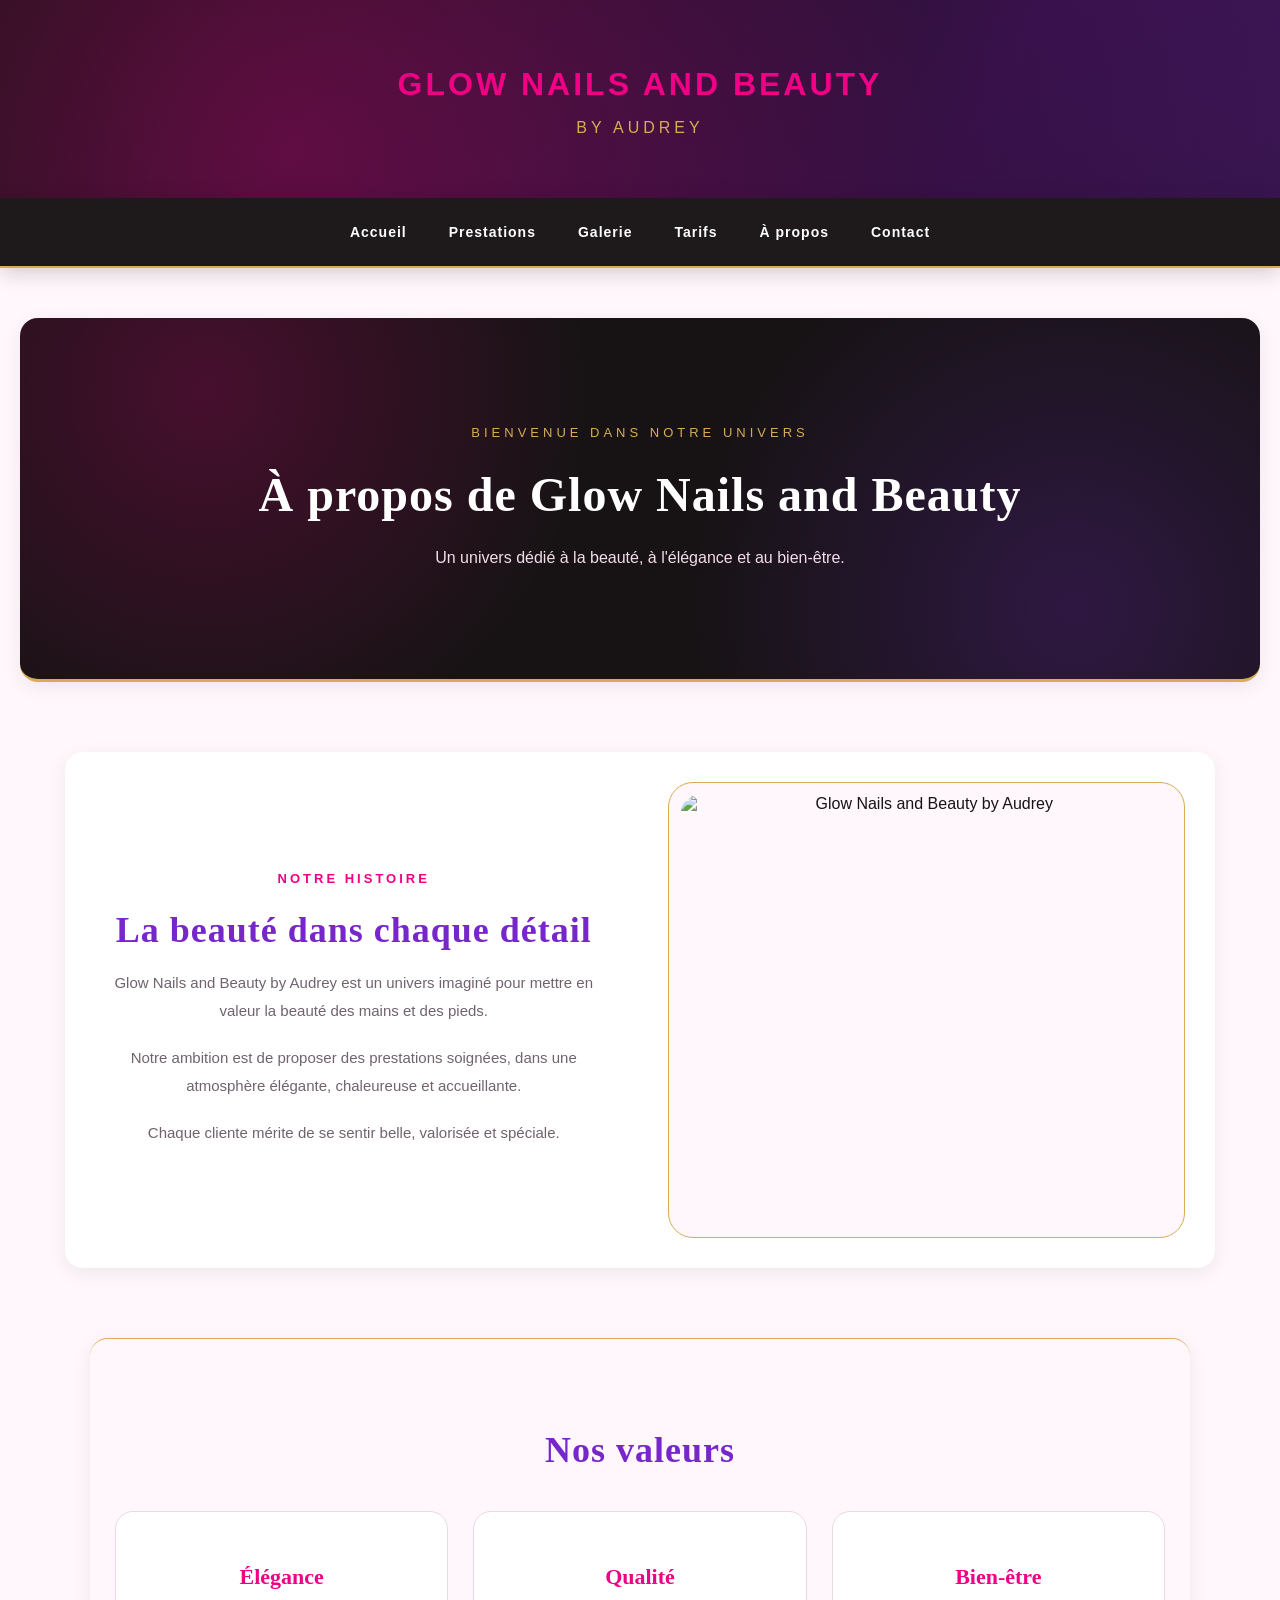
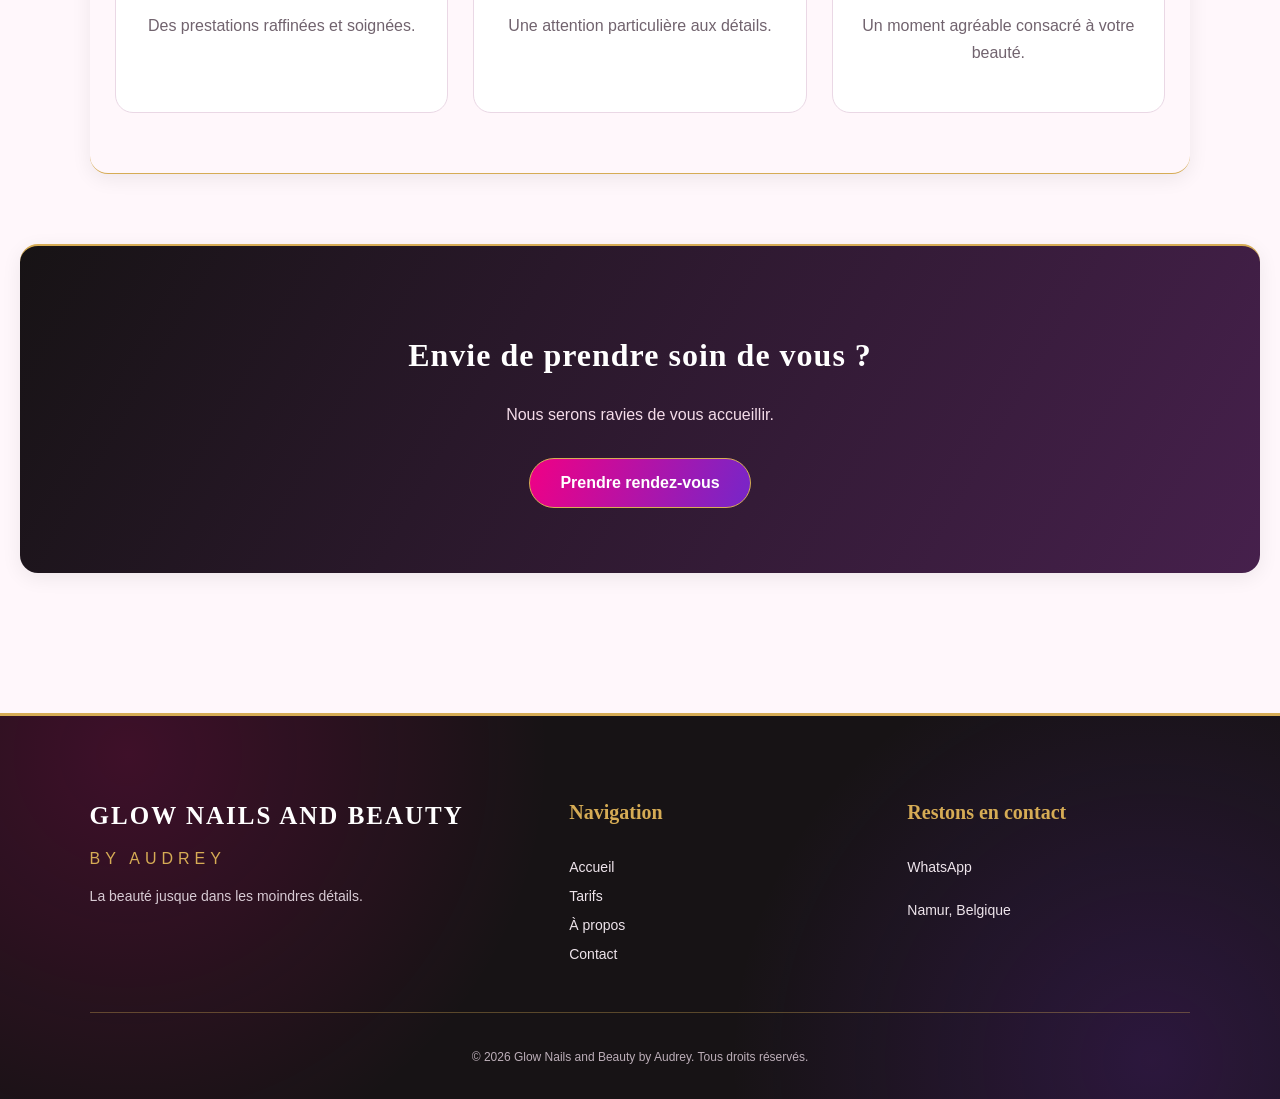
==== commit adc2a346: "Changement de la photo de la page A propos" ====
--- a/apropos.html
+++ b/apropos.html
@@ -63,9 +63,9 @@
             </div>
 
             <div class="apropos-photo">
-                <img
-                    src="https://images.unsplash.com/photo-1604654894610-df63bc536371?w=900"
-                    alt="Manucure élégante">
+               <img
+    src="image/6.jpeg"
+    alt="Glow Nails and Beauty by Audrey">
             </div>
 
         </section>
--- a/style.css
+++ b/style.css
@@ -1,8 +1,10 @@
 
-/* ==========================================
+/* ==================================================
    GLOW NAILS AND BEAUTY BY AUDREY
-   IDENTITE VISUELLE : FUCHSIA, VIOLET, OR, NOIR
-   ========================================== */
+   DESIGN PREMIUM : FUCHSIA - VIOLET - NOIR - OR
+================================================== */
+
+/* 1. COULEURS ET REGLAGES GENERAUX */
 
 :root {
     --rose: #F00085;
@@ -11,9 +13,8 @@
     --noir: #171315;
     --fond: #FFF7FB;
     --blanc: #FFFFFF;
-}
-
-/* 1. STYLE GENERAL */
+    --texte: #655B63;
+}
 
 * {
     box-sizing: border-box;
@@ -35,19 +36,16 @@
     max-width: 100%;
 }
 
-/* 2. EN-TETE ANIME */
+/* 2. EN-TETE */
 
 header {
     position: relative;
     overflow: hidden;
-    isolation: isolate;
     padding: 45px 15px;
     color: white;
     background:
-        radial-gradient(circle at 15% 50%,
-            rgba(240, 0, 133, 0.30), transparent 40%),
-        radial-gradient(circle at 85% 40%,
-            rgba(118, 38, 201, 0.35), transparent 45%),
+        radial-gradient(circle at 15% 50%, rgba(240,0,133,.30), transparent 40%),
+        radial-gradient(circle at 85% 40%, rgba(118,38,201,.35), transparent 45%),
         linear-gradient(120deg, #171315, #351044, #171315);
     background-size: 150% 150%;
     animation: lumiereAccueil 10s ease-in-out infinite alternate;
@@ -68,39 +66,66 @@
 /* 3. NAVIGATION */
 
 nav {
-    position: relative;
-    z-index: 10;
-    background: linear-gradient(90deg, var(--rose), var(--violet));
-    padding: 18px;
+    position: sticky;
+    top: 0;
+    z-index: 1000;
+    display: flex;
+    justify-content: center;
+    align-items: center;
+    flex-wrap: wrap;
+    gap: 12px;
+    padding: 16px 12px;
+    background: rgba(23,19,21,.97);
+    border-bottom: 2px solid var(--or);
+    box-shadow: 0 5px 20px rgba(23,19,21,.18);
+    backdrop-filter: blur(12px);
 }
 
 nav a {
+    position: relative;
     display: inline-block;
     color: white;
     text-decoration: none;
-    margin: 5px 15px;
+    font-size: 14px;
     font-weight: bold;
-    transition: color 0.3s ease, transform 0.3s ease;
+    letter-spacing: 1px;
+    padding: 10px 15px;
+    transition: .3s ease;
+}
+
+nav a::after {
+    content: "";
+    position: absolute;
+    left: 50%;
+    bottom: 2px;
+    width: 0;
+    height: 2px;
+    background: linear-gradient(90deg, var(--rose), var(--or), var(--violet));
+    transform: translateX(-50%);
+    transition: width .35s ease;
 }
 
 nav a:hover {
-    color: var(--or);
-    transform: translateY(-2px);
-}
-
-/* 4. CONTENU ET SECTIONS */
+    color: var(--rose);
+}
+
+nav a:hover::after {
+    width: 75%;
+}
+
+/* 4. CONTENU GENERAL */
 
 main {
     padding: 50px 20px;
 }
 
 section {
+    max-width: 1100px;
+    margin: 35px auto;
+    padding: 45px 20px;
+    border-radius: 18px;
     background: white;
-    margin: 30px auto;
-    padding: 45px 20px;
-    max-width: 900px;
-    border-radius: 15px;
-    box-shadow: 0 3px 12px rgba(0, 0, 0, 0.08);
+    box-shadow: 0 5px 20px rgba(0,0,0,.07);
 }
 
 section h2 {
@@ -127,70 +152,255 @@
     font-size: 16px;
     font-weight: bold;
     text-decoration: none;
-    box-shadow: 0 5px 18px rgba(118, 38, 201, 0.20);
-    transition: transform 0.35s ease, box-shadow 0.35s ease;
+    box-shadow: 0 5px 18px rgba(118,38,201,.20);
+    transition: .35s ease;
 }
 
 button:hover,
 .reservation button:hover,
 .whatsapp:hover {
     transform: translateY(-4px);
-    box-shadow: 0 9px 25px rgba(240, 0, 133, 0.30);
-}
-
-/* 6. PRESTATIONS */
-
-.services {
+    box-shadow: 0 9px 25px rgba(240,0,133,.30);
+}
+
+/* 6. ACCUEIL PREMIUM */
+
+.accueil-premium {
+    position: relative;
+    max-width: 1200px;
+    min-height: 570px;
+    margin: 35px auto;
+    padding: 65px 7%;
+    display: grid;
+    grid-template-columns: 1.1fr .9fr;
+    align-items: center;
+    gap: 45px;
+    overflow: hidden;
+    background:
+        radial-gradient(circle at 85% 15%, rgba(240,0,133,.13), transparent 35%),
+        radial-gradient(circle at 15% 90%, rgba(118,38,201,.13), transparent 35%),
+        #fff7fb;
+    border: 1px solid rgba(214,172,85,.45);
+    box-shadow: 0 15px 45px rgba(23,19,21,.09);
+}
+
+.accueil-contenu {
+    position: relative;
+    z-index: 2;
+    animation: accueilEntree 1s ease both;
+}
+
+.accueil-surtitre {
+    color: var(--rose);
+    letter-spacing: 4px;
+    font-size: 12px;
+    font-weight: bold;
+}
+
+.accueil-premium h2 {
+    color: var(--noir);
+    font-size: clamp(32px,4vw,52px);
+    line-height: 1.2;
+    margin: 22px 0;
+}
+
+.accueil-premium h2 span {
+    display: block;
+    color: var(--violet);
+}
+
+.accueil-separateur {
+    width: 85px;
+    height: 4px;
+    border-radius: 10px;
+    background: linear-gradient(90deg,var(--rose),var(--violet),var(--or));
+    margin: 25px 0;
+}
+
+.accueil-description {
+    max-width: 470px;
+    color: #625761;
+    line-height: 1.9;
+    font-size: 16px;
+}
+
+.accueil-actions {
     display: flex;
     flex-wrap: wrap;
+    gap: 15px;
+    margin-top: 30px;
+}
+
+.accueil-premium .bouton {
+    background: linear-gradient(120deg,var(--rose),var(--violet));
+    color: white;
+    padding: 15px 23px;
+    border-radius: 30px;
+    text-decoration: none;
+    font-weight: bold;
+    transition: .3s;
+}
+
+.accueil-premium .bouton:hover {
+    transform: translateY(-4px);
+    box-shadow: 0 10px 25px rgba(118,38,201,.25);
+}
+
+.bouton-secondaire {
+    padding: 14px 20px;
+    color: var(--violet);
+    border: 1px solid var(--or);
+    border-radius: 30px;
+    text-decoration: none;
+    transition: .3s;
+}
+
+.bouton-secondaire:hover {
+    background: var(--noir);
+    color: white;
+}
+
+.accueil-signature {
+    margin-top: 40px;
+    color: var(--or);
+    font-size: 11px;
+    letter-spacing: 3px;
+    font-weight: bold;
+}
+
+.accueil-decoration {
+    position: relative;
+    min-height: 420px;
+    display: flex;
+    align-items: center;
     justify-content: center;
-    gap: 20px;
+}
+
+.accueil-image {
+    position: relative;
+    z-index: 1;
+    width: 85%;
+    height: 390px;
+    overflow: hidden;
+    border-radius: 48% 48% 15px 15px;
+    border: 5px solid white;
+    box-shadow: 0 15px 40px rgba(23,19,21,.18);
+    animation: accueilFlottement 5s ease-in-out infinite;
+}
+
+.accueil-image img {
+    width: 100%;
+    height: 100%;
+    object-fit: cover;
+    display: block;
+}
+
+.accueil-cercle {
+    position: absolute;
+    width: 310px;
+    height: 310px;
+    border: 2px solid var(--or);
+    border-radius: 50%;
+    opacity: .55;
+}
+
+.accueil-label {
+    position: absolute;
+    z-index: 2;
+    bottom: 25px;
+    right: 0;
+    background: var(--noir);
+    color: var(--or);
+    padding: 13px 20px;
+    border-radius: 25px;
+    font-family: Georgia,serif;
+    font-style: italic;
+}
+
+/* 7. PRESTATIONS */
+
+#prestations {
+    max-width: 1150px;
+    padding: 65px 25px;
+    background:
+        radial-gradient(circle at top left,rgba(240,0,133,.08),transparent 35%),
+        #fff7fb;
+}
+
+#prestations h2 {
+    color: var(--noir);
+    font-family: Georgia,serif;
+    font-size: clamp(30px,4vw,42px);
+    margin-bottom: 45px;
+}
+
+.services {
+    display: grid;
+    grid-template-columns: repeat(4,minmax(0,1fr));
+    gap: 22px;
 }
 
 .service {
     position: relative;
     overflow: hidden;
+    min-height: 210px;
+    padding: 30px 22px;
+    text-align: center;
     background: white;
-    width: 220px;
-    padding: 20px;
+    border: 1px solid rgba(214,172,85,.65);
     border-radius: 18px;
-    border: 1px solid var(--or);
-    box-shadow: 0 6px 20px rgba(118, 38, 201, 0.10);
-    transition: transform 0.5s ease, box-shadow 0.5s ease;
-}
-
-.service h3 {
-    color: var(--violet);
-}
-
-.service:hover {
-    border-color: var(--rose);
-    transform: translateY(-8px);
-    box-shadow: 0 12px 28px rgba(240, 0, 133, 0.18);
+    box-shadow: 0 10px 30px rgba(23,19,21,.07);
+    transition: .35s ease;
 }
 
 .service::before {
     content: "";
     position: absolute;
     top: 0;
-    left: -100%;
-    width: 60%;
-    height: 100%;
-    background: linear-gradient(
-        110deg,
-        transparent,
-        rgba(240, 0, 133, 0.08),
-        transparent
-    );
-    transition: left 0.7s ease;
-    pointer-events: none;
-}
-
-.service:hover::before {
-    left: 120%;
-}
-
-/* 7. GALERIE CLASSIQUE */
+    left: 0;
+    width: 100%;
+    height: 5px;
+    background: linear-gradient(90deg,var(--rose),var(--violet),var(--or));
+}
+
+.service::after {
+    content: "";
+    position: absolute;
+    width: 130px;
+    height: 130px;
+    right: -75px;
+    bottom: -75px;
+    border-radius: 50%;
+    background: rgba(118,38,201,.07);
+    transition: transform .4s ease;
+}
+
+.service:hover {
+    transform: translateY(-10px);
+    box-shadow: 0 18px 35px rgba(118,38,201,.15);
+}
+
+.service:hover::after {
+    transform: scale(2);
+}
+
+.service h3 {
+    position: relative;
+    z-index: 1;
+    color: var(--violet);
+    font-family: Georgia,serif;
+    font-size: 23px;
+}
+
+.service p {
+    position: relative;
+    z-index: 1;
+    color: var(--texte);
+    line-height: 1.8;
+    font-size: 14px;
+}
+
+/* 8. GALERIE CLASSIQUE */
 
 .galerie {
     display: flex;
@@ -211,25 +421,30 @@
     width: 100%;
     height: 100%;
     object-fit: cover;
-    transition: transform 0.5s ease;
+    transition: transform .5s ease;
 }
 
 .photo img:hover {
     transform: scale(1.1);
 }
 
-/* 8. GALERIE LUXE */
+/* 9. GALERIE PREMIUM */
 
 .galerie-section {
     position: relative;
     isolation: isolate;
     overflow: hidden;
     max-width: 1100px;
-    padding: 70px 7%;
-    background: linear-gradient(135deg, #FFF7FB, #F3E9FF);
+    padding: 75px 25px;
+    background:
+        radial-gradient(circle at 10% 20%,rgba(240,0,133,.09),transparent 30%),
+        radial-gradient(circle at 90% 80%,rgba(118,38,201,.10),transparent 30%),
+        #fff7fb;
 }
 
 .galerie-intro {
+    position: relative;
+    z-index: 1;
     text-align: center;
     max-width: 650px;
     margin: 0 auto 45px;
@@ -243,59 +458,78 @@
 }
 
 .galerie-intro h2 {
-    color: var(--violet);
-    font-size: 35px;
-    margin: 12px 0;
+    color: var(--noir);
+    font-family: Georgia,serif;
+    font-size: clamp(30px,4vw,43px);
+    margin: 15px 0;
 }
 
 .galerie-intro > p:last-child {
-    color: #555;
-    line-height: 1.7;
+    color: #6d626a;
+    line-height: 1.8;
 }
 
 .galerie-luxe {
-    display: grid;
-    grid-template-columns: 1.3fr 1fr;
-    grid-template-rows: repeat(2, 250px);
-    gap: 20px;
+    position: relative;
+    z-index: 1;
     max-width: 1100px;
     margin: auto;
+    display: grid;
+    grid-template-columns: repeat(3,minmax(0,1fr));
+    grid-auto-rows: 230px;
+    gap: 20px;
 }
 
 .galerie-image {
     position: relative;
     overflow: hidden;
-    border-radius: 16px;
-    background: #F3E4E8;
-    border: 2px solid var(--or);
-    cursor: pointer;
-    box-shadow: 0 5px 18px rgba(23, 19, 21, 0.10);
-}
-
-.galerie-grande {
-    grid-row: span 2;
+    min-width: 0;
+    border-radius: 18px;
+    border: 2px solid rgba(214,172,85,.7);
+    box-shadow: 0 10px 25px rgba(23,19,21,.10);
+    background: #f4eaf0;
 }
 
 .galerie-image img {
     width: 100%;
     height: 100%;
+    display: block;
     object-fit: cover;
-    display: block;
-    transition: transform 0.8s ease;
+    transition: transform .7s ease,filter .7s ease;
 }
 
 .galerie-image:hover img {
-    transform: scale(1.07);
+    transform: scale(1.08);
+    filter: brightness(1.05);
+}
+
+.galerie-image::after {
+    content: "";
+    position: absolute;
+    inset: 0;
+    pointer-events: none;
+    background: linear-gradient(135deg,rgba(240,0,133,.10),transparent 45%,rgba(118,38,201,.12));
+    opacity: .5;
+    transition: opacity .4s ease;
+}
+
+.galerie-image:hover::after {
+    opacity: 1;
+}
+
+.galerie-grande {
+    grid-row: span 2;
 }
 
 .galerie-legende {
     position: absolute;
+    z-index: 2;
     bottom: 0;
     left: 0;
     width: 100%;
     padding: 25px 18px 18px;
     color: white;
-    background: linear-gradient(transparent, rgba(0,0,0,0.75));
+    background: linear-gradient(transparent,rgba(0,0,0,.75));
 }
 
 .galerie-legende h3 {
@@ -308,14 +542,14 @@
     color: #F5DCE3;
 }
 
-/* 9. AGRANDISSEMENT DES PHOTOS */
+/* 10. AGRANDISSEMENT DES PHOTOS */
 
 .visionneuse {
     display: none;
     position: fixed;
     z-index: 9999;
     inset: 0;
-    background: rgba(0, 0, 0, 0.92);
+    background: rgba(0,0,0,.92);
     justify-content: center;
     align-items: center;
     padding: 20px;
@@ -343,930 +577,19 @@
     cursor: pointer;
 }
 
-/* 10. RESERVATION ET CONTACT */
+/* 11. RESERVATION ET CONTACT */
 
 .contact-section {
     position: relative;
     isolation: isolate;
     overflow: hidden;
     max-width: 1100px;
-    padding: 75px 20px;
-    background: linear-gradient(135deg, #FFF7FB, #F3E9FF);
-}
-
-.contact-intro {
-    text-align: center;
-    max-width: 650px;
-    margin: 0 auto 35px;
-}
-
-.contact-intro h2 {
-    color: var(--violet);
-    font-size: 32px;
-    margin: 12px 0;
-}
-
-.contact-intro > p:last-child {
-    color: #555;
-    line-height: 1.7;
-}
-
-.reservation {
-    max-width: 650px;
-    margin: auto;
-    padding: 35px;
-    background: white;
-    border-radius: 18px;
-    border-top: 4px solid var(--rose);
-    box-shadow: 0 8px 30px rgba(0,0,0,0.07);
-    display: flex;
-    flex-direction: column;
-    text-align: left;
-    gap: 12px;
-}
-
-.champ {
-    display: flex;
-    flex-direction: column;
-    margin-bottom: 12px;
-}
-
-.champ label,
-.reservation label {
-    margin-bottom: 8px;
-    color: var(--noir);
-    font-weight: bold;
-}
-
-.champ input,
-.champ select,
-.champ textarea,
-.reservation input,
-.reservation select,
-.reservation textarea {
-    padding: 14px;
-    border: 1px solid #DCC9E8;
-    border-radius: 8px;
-    font-size: 15px;
-    font-family: Arial, sans-serif;
-    width: 100%;
-}
-
-.champ input:focus,
-.champ select:focus,
-.champ textarea:focus {
-    outline: 2px solid var(--violet);
-    border-color: var(--rose);
-}
-
-.champ textarea,
-.reservation textarea {
-    min-height: 110px;
-    resize: vertical;
-}
-
-.reservation button {
-    width: 100%;
-    margin-top: 15px;
-}
-
-.reservation-note {
-    text-align: center;
-    color: #666;
-    font-size: 13px;
-    margin-top: 18px;
-    line-height: 1.6;
-}
-
-.contact-section .whatsapp {
-    display: block;
-    width: fit-content;
-    margin: 25px auto 0;
-}
-
-/* 11. EFFETS DE VAGUES LUMINEUSES */
-
-.galerie-section::before,
-.contact-section::before {
-    content: "";
-    position: absolute;
-    width: 350px;
-    height: 350px;
-    top: 10%;
-    left: -150px;
-    border-radius: 45%;
-    background: linear-gradient(
-        135deg,
-        rgba(240, 0, 133, 0.13),
-        rgba(118, 38, 201, 0.16)
-    );
-    filter: blur(45px);
-    animation: vague 9s ease-in-out infinite alternate;
-    z-index: -1;
-    pointer-events: none;
-}
-
-.galerie-section::after,
-.contact-section::after {
-    content: "";
-    position: absolute;
-    width: 300px;
-    height: 300px;
-    right: -120px;
-    bottom: 0;
-    border-radius: 50%;
-    background: rgba(118, 38, 201, 0.12);
-    filter: blur(50px);
-    animation: vague 11s ease-in-out infinite alternate-reverse;
-    z-index: -1;
-    pointer-events: none;
-}
-
-/* 12. FOOTER */
-
-.footer-luxe {
-    background: linear-gradient(135deg, #171315, #351044);
-    color: white;
-    padding: 55px 7% 20px;
-}
-
-.footer-contenu {
-    display: grid;
-    grid-template-columns: 2fr 1fr 1fr;
-    gap: 40px;
-    max-width: 1100px;
-    margin: auto;
-}
-
-.footer-marque h2 {
-    color: var(--rose);
-    letter-spacing: 2px;
-    font-size: 22px;
-}
-
-.footer-marque > p {
-    color: var(--or);
-    letter-spacing: 5px;
-    font-size: 12px;
-}
-
-.footer-marque span {
-    display: block;
-    margin-top: 20px;
-    color: #C9BFC2;
-    font-size: 14px;
-}
-
-.footer-luxe h3 {
-    color: var(--rose);
-    margin-bottom: 18px;
-}
-
-.footer-liens a,
-.footer-contact a {
-    display: block;
-    color: #DDD;
-    text-decoration: none;
-    margin-bottom: 12px;
-    font-size: 14px;
-}
-
-.footer-liens a:hover,
-.footer-contact a:hover {
-    color: var(--or);
-}
-
-.footer-contact p {
-    color: #DDD;
-    font-size: 14px;
-}
-
-.footer-bas {
-    border-top: 1px solid #40363A;
-    text-align: center;
-    margin-top: 40px;
-    padding-top: 20px;
-    color: #AAA;
-    font-size: 12px;
-}
-
-/* 13. RESEAUX SOCIAUX */
-
-.reseau-social {
-    display: flex;
-    align-items: center;
-    gap: 12px;
-    color: #DDD;
-    text-decoration: none;
-    margin-bottom: 15px;
-    font-size: 14px;
-    transition: color 0.3s ease;
-}
-
-.reseau-social:hover {
-    color: var(--rose);
-}
-
-.icone-social {
-    display: flex;
-    align-items: center;
-    justify-content: center;
-    width: 32px;
-    height: 32px;
-    border: 1px solid var(--or);
-    border-radius: 50%;
-    color: var(--rose);
-    font-weight: bold;
-    font-size: 18px;
-}
-
-.instagram {
-    color: #AAA;
-    cursor: default;
-}
-
-/* 14. APPARITION AU DEFILEMENT */
-
-.apparition {
-    opacity: 0;
-    transform: translateY(35px);
-    transition: opacity 0.9s ease, transform 0.9s ease;
-}
-
-.apparition.visible {
-    opacity: 1;
-    transform: translateY(0);
-}
-
-/* 15. ANIMATIONS */
-
-@keyframes lumiereAccueil {
-    0% {
-        background-position: 0% 50%;
-    }
-    100% {
-        background-position: 100% 50%;
-    }
-}
-
-@keyframes titreFlottant {
-    0%, 100% {
-        transform: translateY(0);
-    }
-    50% {
-        transform: translateY(-5px);
-    }
-}
-
-@keyframes vague {
-    0% {
-        transform: translate(0, 0) scale(1);
-        border-radius: 45% 55% 60% 40%;
-    }
-    50% {
-        transform: translate(40px, 25px) scale(1.15);
-        border-radius: 60% 40% 45% 55%;
-    }
-    100% {
-        transform: translate(-15px, 45px) scale(0.95);
-        border-radius: 40% 60% 55% 45%;
-    }
-}
-
-/* 16. ADAPTATION AUX TELEPHONES */
-
-@media screen and (max-width: 600px) {
-    header {
-        padding: 35px 15px;
-    }
-
-    header h1 {
-        font-size: 25px;
-    }
-
-    nav {
-        padding: 12px 8px;
-    }
-
-    nav a {
-        margin: 6px 8px;
-        font-size: 14px;
-    }
-
-    main {
-        padding: 35px 12px;
-    }
-
-    section {
-        margin: 20px auto;
-        padding: 30px 15px;
-    }
-
-    .galerie-section {
-        padding: 45px 18px;
-    }
-
-    .galerie-intro h2 {
-        font-size: 27px;
-    }
-
-    .galerie-luxe {
-        grid-template-columns: 1fr 1fr;
-        grid-auto-rows: 180px;
-        grid-template-rows: none;
-        gap: 12px;
-    }
-
-    .galerie-grande {
-        grid-column: span 2;
-        grid-row: auto;
-        height: 230px;
-    }
-
-    .contact-section {
-        padding: 45px 15px;
-    }
-
-    .contact-intro h2 {
-        font-size: 26px;
-    }
-
-    .reservation {
-        padding: 22px 17px;
-    }
-
-    .footer-contenu {
-        grid-template-columns: 1fr;
-        gap: 25px;
-    }
-
-    .footer-luxe {
-        padding: 40px 25px 20px;
-    }
-
-    .service {
-        width: min(100%, 300px);
-    }
-}
-
-/* 17. RESPECT DES PREFERENCES DE MOUVEMENT */
-
-@media (prefers-reduced-motion: reduce) {
-    html {
-        scroll-behavior: auto;
-    }
-
-    header,
-    header h1,
-    .galerie-section::before,
-    .galerie-section::after,
-    .contact-section::before,
-    .contact-section::after {
-        animation: none;
-    }
-
-    .apparition {
-        opacity: 1;
-        transform: none;
-        transition: none;
-    }
-
-    *,
-    *::before,
-    *::after {
-        scroll-behavior: auto !important;
-        animation-duration: 0.01ms !important;
-        transition-duration: 0.01ms !important;
-    }
-}
-
-/* ==================================
-   ACCUEIL PREMIUM
-================================== */
-
-.accueil-premium {
-    position: relative;
-    max-width: 1200px;
-    min-height: 570px;
-    margin: 35px auto;
-    padding: 65px 7%;
-    display: grid;
-    grid-template-columns: 1.1fr 0.9fr;
-    align-items: center;
-    gap: 45px;
-    overflow: hidden;
-    background:
-        radial-gradient(circle at 85% 15%,
-        rgba(240, 0, 133, 0.13), transparent 35%),
-        radial-gradient(circle at 15% 90%,
-        rgba(118, 38, 201, 0.13), transparent 35%),
-        #fff7fb;
-    border: 1px solid rgba(214, 172, 85, 0.45);
-    box-shadow: 0 15px 45px rgba(23, 19, 21, 0.09);
-}
-
-.accueil-contenu {
-    position: relative;
-    z-index: 2;
-    animation: accueilEntree 1s ease both;
-}
-
-.accueil-surtitre {
-    color: var(--rose);
-    letter-spacing: 4px;
-    font-size: 12px;
-    font-weight: bold;
-}
-
-.accueil-premium h2 {
-    color: var(--noir);
-    font-size: clamp(32px, 4vw, 52px);
-    line-height: 1.2;
-    margin: 22px 0;
-}
-
-.accueil-premium h2 span {
-    display: block;
-    color: var(--violet);
-}
-
-.accueil-separateur {
-    width: 85px;
-    height: 4px;
-    border-radius: 10px;
-    background: linear-gradient(
-        90deg,
-        var(--rose),
-        var(--violet),
-        var(--or)
-    );
-    margin: 25px 0;
-}
-
-.accueil-description {
-    max-width: 470px;
-    color: #625761;
-    line-height: 1.9;
-    font-size: 16px;
-}
-
-.accueil-actions {
-    display: flex;
-    flex-wrap: wrap;
-    gap: 15px;
-    margin-top: 30px;
-}
-
-.accueil-premium .bouton {
-    background: linear-gradient(
-        120deg,
-        var(--rose),
-        var(--violet)
-    );
-    color: white;
-    padding: 15px 23px;
-    border-radius: 30px;
-    text-decoration: none;
-    font-weight: bold;
-    transition: 0.3s;
-}
-
-.accueil-premium .bouton:hover {
-    transform: translateY(-4px);
-    box-shadow: 0 10px 25px rgba(118, 38, 201, 0.25);
-}
-
-.bouton-secondaire {
-    padding: 14px 20px;
-    color: var(--violet);
-    border: 1px solid var(--or);
-    border-radius: 30px;
-    text-decoration: none;
-    transition: 0.3s;
-}
-
-.bouton-secondaire:hover {
-    background: var(--noir);
-    color: white;
-}
-
-.accueil-signature {
-    margin-top: 40px;
-    color: var(--or);
-    font-size: 11px;
-    letter-spacing: 3px;
-    font-weight: bold;
-}
-
-.accueil-decoration {
-    position: relative;
-    min-height: 420px;
-    display: flex;
-    align-items: center;
-    justify-content: center;
-}
-
-.accueil-image {
-    position: relative;
-    z-index: 1;
-    width: 85%;
-    height: 390px;
-    overflow: hidden;
-    border-radius: 48% 48% 15px 15px;
-    border: 5px solid white;
-    box-shadow: 0 15px 40px rgba(23, 19, 21, 0.18);
-    animation: accueilFlottement 5s ease-in-out infinite;
-}
-
-.accueil-image img {
-    width: 100%;
-    height: 100%;
-    object-fit: cover;
-}
-
-.accueil-cercle {
-    position: absolute;
-    width: 310px;
-    height: 310px;
-    border: 2px solid var(--or);
-    border-radius: 50%;
-    opacity: 0.55;
-}
-
-.accueil-label {
-    position: absolute;
-    z-index: 2;
-    bottom: 25px;
-    right: 0;
-    background: var(--noir);
-    color: var(--or);
-    padding: 13px 20px;
-    border-radius: 25px;
-    font-family: Georgia, serif;
-    font-style: italic;
-}
-
-@keyframes accueilEntree {
-    from {
-        opacity: 0;
-        transform: translateY(25px);
-    }
-    to {
-        opacity: 1;
-        transform: translateY(0);
-    }
-}
-
-@keyframes accueilFlottement {
-    0%, 100% {
-        transform: translateY(0);
-    }
-    50% {
-        transform: translateY(-10px);
-    }
-}
-
-@media (max-width: 700px) {
-    .accueil-premium {
-        grid-template-columns: 1fr;
-        padding: 40px 22px;
-        gap: 20px;
-    }
-
-    .accueil-decoration {
-        min-height: 330px;
-    }
-
-    .accueil-image {
-        height: 300px;
-        width: 78%;
-    }
-
-    .accueil-cercle {
-        width: 240px;
-        height: 240px;
-    }
-
-    .accueil-actions {
-        flex-direction: column;
-    }
-
-    .accueil-actions a {
-        text-align: center;
-    }
-}
-
-/* ==================================
-   MENU DE NAVIGATION PREMIUM
-================================== */
-
-nav {
-    position: sticky;
-    top: 0;
-    z-index: 1000;
-    display: flex;
-    justify-content: center;
-    align-items: center;
-    flex-wrap: wrap;
-    gap: 12px;
-    padding: 18px 12px;
-    background: rgba(23, 19, 21, 0.97);
-    border-bottom: 2px solid var(--or);
-    box-shadow: 0 5px 20px rgba(23, 19, 21, 0.18);
-    backdrop-filter: blur(12px);
-}
-
-nav a {
-    position: relative;
-    color: white;
-    text-decoration: none;
-    font-size: 14px;
-    font-weight: 600;
-    letter-spacing: 1px;
-    padding: 10px 15px;
-    transition: color 0.3s ease;
-}
-
-nav a::after {
-    content: "";
-    position: absolute;
-    left: 50%;
-    bottom: 2px;
-    width: 0;
-    height: 2px;
-    background: linear-gradient(
-        90deg,
-        var(--rose),
-        var(--or),
-        var(--violet)
-    );
-    transform: translateX(-50%);
-    transition: width 0.35s ease;
-}
-
-nav a:hover {
-    color: var(--rose);
-    text-shadow: 0 0 12px rgba(240, 0, 133, 0.7);
-}
-
-nav a:hover::after {
-    width: 75%;
-}
-
-@media (max-width: 600px) {
-    nav {
-        gap: 3px;
-        padding: 10px 5px;
-    }
-
-    nav a {
-        font-size: 12px;
-        padding: 9px 8px;
-        letter-spacing: 0;
-    }
-}
-
-/* ==================================
-   CARTES PRESTATIONS PREMIUM
-================================== */
-
-#prestations {
-    max-width: 1150px;
-    padding: 65px 25px;
-    background:
-        radial-gradient(circle at top left,
-        rgba(240, 0, 133, 0.08), transparent 35%),
-        #fff7fb;
-}
-
-#prestations h2 {
-    text-align: center;
-    color: var(--noir);
-    font-family: Georgia, serif;
-    font-size: clamp(30px, 4vw, 42px);
-    margin-bottom: 45px;
-}
-
-.services {
-    display: grid;
-    grid-template-columns: repeat(4, minmax(0, 1fr));
-    gap: 22px;
-}
-
-.service {
-    position: relative;
-    overflow: hidden;
-    min-height: 210px;
-    padding: 30px 22px;
-    text-align: center;
-    background: white;
-    border: 1px solid rgba(214, 172, 85, 0.65);
-    border-radius: 18px;
-    box-shadow: 0 10px 30px rgba(23, 19, 21, 0.07);
-    transition: transform 0.35s ease, box-shadow 0.35s ease;
-}
-
-.service::before {
-    content: "";
-    position: absolute;
-    top: 0;
-    left: 0;
-    width: 100%;
-    height: 5px;
-    background: linear-gradient(
-        90deg,
-        var(--rose),
-        var(--violet),
-        var(--or)
-    );
-}
-
-.service::after {
-    content: "";
-    position: absolute;
-    width: 130px;
-    height: 130px;
-    right: -75px;
-    bottom: -75px;
-    border-radius: 50%;
-    background: rgba(118, 38, 201, 0.07);
-    transition: transform 0.4s ease;
-}
-
-.service:hover {
-    transform: translateY(-10px);
-    box-shadow: 0 18px 35px rgba(118, 38, 201, 0.15);
-}
-
-.service:hover::after {
-    transform: scale(2);
-}
-
-.service h3 {
-    position: relative;
-    z-index: 1;
-    color: var(--violet);
-    font-family: Georgia, serif;
-    font-size: 23px;
-    margin: 15px 0;
-}
-
-.service p {
-    position: relative;
-    z-index: 1;
-    color: #655b63;
-    line-height: 1.8;
-    font-size: 14px;
-}
-
-@media (max-width: 850px) {
-    .services {
-        grid-template-columns: repeat(2, minmax(0, 1fr));
-    }
-}
-
-@media (max-width: 500px) {
-    .services {
-        grid-template-columns: 1fr;
-    }
-
-    .service {
-        min-height: 160px;
-    }
-}
-
-/* ==================================
-   GALERIE PHOTO LUXE
-================================== */
-
-.galerie-section {
-    position: relative;
-    overflow: hidden;
+    margin: 80px auto;
     padding: 75px 25px;
-    background:
-        radial-gradient(circle at 10% 20%,
-        rgba(240, 0, 133, 0.09), transparent 30%),
-        radial-gradient(circle at 90% 80%,
-        rgba(118, 38, 201, 0.10), transparent 30%),
-        #fff7fb;
-}
-
-.galerie-intro {
-    position: relative;
-    z-index: 1;
-    text-align: center;
-    margin-bottom: 45px;
-}
-
-.galerie-surtitre {
-    color: var(--rose);
-    font-size: 12px;
-    font-weight: bold;
-    letter-spacing: 4px;
-}
-
-.galerie-intro h2 {
-    color: var(--noir);
-    font-family: Georgia, serif;
-    font-size: clamp(30px, 4vw, 43px);
-    margin: 15px 0;
-}
-
-.galerie-intro > p:last-child {
-    color: #6d626a;
-    line-height: 1.8;
-}
-
-.galerie-luxe {
-    position: relative;
-    z-index: 1;
-    max-width: 1100px;
-    margin: auto;
-    display: grid;
-    grid-template-columns: repeat(3, 1fr);
-    grid-auto-rows: 230px;
-    gap: 20px;
-}
-
-.galerie-image {
-    position: relative;
-    overflow: hidden;
-    border-radius: 18px;
-    border: 2px solid rgba(214, 172, 85, 0.7);
-    box-shadow: 0 10px 25px rgba(23, 19, 21, 0.10);
-    background: #f4eaf0;
-}
-
-.galerie-image::after {
-    content: "";
-    position: absolute;
-    inset: 0;
-    pointer-events: none;
-    background: linear-gradient(
-        135deg,
-        rgba(240, 0, 133, 0.10),
-        transparent 45%,
-        rgba(118, 38, 201, 0.12)
-    );
-    opacity: 0.5;
-    transition: opacity 0.4s ease;
-}
-
-.galerie-image img {
-    width: 100%;
-    height: 100%;
-    display: block;
-    object-fit: cover;
-    transition: transform 0.6s ease;
-}
-
-.galerie-image:hover img {
-    transform: scale(1.09);
-}
-
-.galerie-image:hover::after {
-    opacity: 1;
-}
-
-.galerie-grande {
-    grid-row: span 2;
-}
-
-@media (max-width: 700px) {
-    .galerie-luxe {
-        grid-template-columns: repeat(2, 1fr);
-        grid-auto-rows: 180px;
-        gap: 12px;
-    }
-
-    .galerie-grande {
-        grid-row: span 2;
-    }
-}
-
-@media (max-width: 420px) {
-    .galerie-luxe {
-        grid-template-columns: 1fr;
-        grid-auto-rows: 230px;
-    }
-
-    .galerie-grande {
-        grid-row: auto;
-    }
-}
-
-/* =====================================
-   FORMULAIRE DE RESERVATION - DESIGN LUXE
-===================================== */
-
-.contact-section {
-    max-width: 1100px;
-    margin: 80px auto;
-    padding: 70px 25px;
     border-radius: 28px;
     background:
-        radial-gradient(circle at 5% 10%, rgba(240, 0, 133, 0.10), transparent 35%),
-        radial-gradient(circle at 95% 90%, rgba(118, 38, 201, 0.12), transparent 35%),
+        radial-gradient(circle at 5% 10%,rgba(240,0,133,.10),transparent 35%),
+        radial-gradient(circle at 95% 90%,rgba(118,38,201,.12),transparent 35%),
         #fff7fb;
 }
 
@@ -1277,9 +600,9 @@
 }
 
 .contact-intro h2 {
-    color: #7626c9;
-    font-family: Georgia, serif;
-    font-size: clamp(30px, 5vw, 43px);
+    color: var(--violet);
+    font-family: Georgia,serif;
+    font-size: clamp(30px,5vw,43px);
     margin: 15px 0;
 }
 
@@ -1295,10 +618,11 @@
     display: grid;
     grid-template-columns: 1fr 1fr;
     gap: 24px;
+    text-align: left;
     background: white;
-    border: 1px solid #d6ac55;
+    border: 1px solid var(--or);
     border-radius: 22px;
-    box-shadow: 0 18px 45px rgba(50, 20, 45, 0.09);
+    box-shadow: 0 18px 45px rgba(50,20,45,.09);
 }
 
 .champ {
@@ -1307,10 +631,6 @@
     gap: 10px;
 }
 
-.champ:last-of-type {
-    grid-column: 1 / -1;
-}
-
 .champ label {
     color: #382b35;
     font-weight: 600;
@@ -1319,7 +639,10 @@
 
 .champ input,
 .champ select,
-.champ textarea {
+.champ textarea,
+.reservation input,
+.reservation select,
+.reservation textarea {
     width: 100%;
     padding: 15px;
     border: 1px solid #eadce6;
@@ -1334,33 +657,30 @@
 
 .champ input:focus,
 .champ select:focus,
-.champ textarea:focus {
-    border-color: #f00085;
-    box-shadow: 0 0 0 3px rgba(240, 0, 133, .09);
+.champ textarea:focus,
+.reservation input:focus,
+.reservation select:focus,
+.reservation textarea:focus {
+    border-color: var(--rose);
+    box-shadow: 0 0 0 3px rgba(240,0,133,.09);
     background: white;
 }
 
-.champ textarea {
+.champ textarea,
+.reservation textarea {
     min-height: 120px;
     resize: vertical;
 }
 
+.champ:last-of-type {
+    grid-column: 1 / -1;
+}
+
 .reservation button {
     grid-column: 1 / -1;
+    width: 100%;
     padding: 17px;
-    border: 1px solid #d6ac55;
     border-radius: 35px;
-    background: linear-gradient(110deg, #f00085, #7626c9);
-    color: white;
-    font-size: 15px;
-    font-weight: bold;
-    cursor: pointer;
-    transition: .3s ease;
-}
-
-.reservation button:hover {
-    transform: translateY(-4px);
-    box-shadow: 0 12px 25px rgba(118, 38, 201, .22);
 }
 
 .reservation-note {
@@ -1376,42 +696,44 @@
     width: fit-content;
     margin: 30px auto 0;
     padding: 15px 28px;
-    border: 1px solid #d6ac55;
-    border-radius: 30px;
-    background: #171315;
-    color: white;
-    text-decoration: none;
-    font-weight: bold;
-    transition: .3s ease;
-}
-
-.whatsapp:hover {
-    background: #7626c9;
-    transform: translateY(-3px);
-}
-
-@media (max-width: 650px) {
-    .contact-section {
-        padding: 45px 15px;
-        margin: 45px auto;
-    }
-
-    .reservation {
-        grid-template-columns: 1fr;
-        padding: 25px 18px;
-        gap: 19px;
-    }
-
-    .champ:last-of-type,
-    .reservation button,
-    .reservation-note {
-        grid-column: 1;
-    }
-}
-
-/* =====================================
-   PIED DE PAGE - DESIGN PREMIUM
-===================================== */
+    background: var(--noir);
+}
+
+/* 12. EFFETS LUMINEUX */
+
+.galerie-section::before,
+.contact-section::before {
+    content: "";
+    position: absolute;
+    width: 350px;
+    height: 350px;
+    top: 10%;
+    left: -150px;
+    border-radius: 45%;
+    background: linear-gradient(135deg,rgba(240,0,133,.13),rgba(118,38,201,.16));
+    filter: blur(45px);
+    animation: vague 9s ease-in-out infinite alternate;
+    z-index: -1;
+    pointer-events: none;
+}
+
+.galerie-section::after,
+.contact-section::after {
+    content: "";
+    position: absolute;
+    width: 300px;
+    height: 300px;
+    right: -120px;
+    bottom: 0;
+    border-radius: 50%;
+    background: rgba(118,38,201,.12);
+    filter: blur(50px);
+    animation: vague 11s ease-in-out infinite alternate-reverse;
+    z-index: -1;
+    pointer-events: none;
+}
+
+/* 13. PIED DE PAGE */
 
 .footer-luxe {
     position: relative;
@@ -1419,10 +741,10 @@
     margin-top: 90px;
     padding: 65px 7% 20px;
     background:
-        radial-gradient(circle at 10% 10%, rgba(240, 0, 133, .18), transparent 35%),
-        radial-gradient(circle at 90% 90%, rgba(118, 38, 201, .22), transparent 35%),
+        radial-gradient(circle at 10% 10%,rgba(240,0,133,.18),transparent 35%),
+        radial-gradient(circle at 90% 90%,rgba(118,38,201,.22),transparent 35%),
         #171315;
-    border-top: 3px solid #d6ac55;
+    border-top: 3px solid var(--or);
     color: white;
 }
 
@@ -1432,20 +754,19 @@
     display: grid;
     grid-template-columns: 1.5fr 1fr 1fr;
     gap: 55px;
+    text-align: left;
 }
 
 .footer-marque h2 {
-    color: #fff;
-    font-family: Georgia, serif;
+    color: white;
+    font-family: Georgia,serif;
     font-size: 25px;
     letter-spacing: 2px;
-    margin-bottom: 8px;
 }
 
 .footer-marque > p {
-    color: #d6ac55;
+    color: var(--or);
     letter-spacing: 5px;
-    margin-bottom: 20px;
 }
 
 .footer-marque span {
@@ -1455,8 +776,8 @@
 }
 
 .footer-contenu h3 {
-    color: #d6ac55;
-    font-family: Georgia, serif;
+    color: var(--or);
+    font-family: Georgia,serif;
     font-size: 20px;
     margin-bottom: 22px;
 }
@@ -1481,7 +802,7 @@
 
 .footer-liens a:hover,
 .footer-contact a:hover {
-    color: #f00085;
+    color: var(--rose);
     transform: translateX(5px);
 }
 
@@ -1489,6 +810,8 @@
     display: flex;
     align-items: center;
     gap: 12px;
+    color: #DDD;
+    text-decoration: none;
 }
 
 .icone-social {
@@ -1497,9 +820,9 @@
     align-items: center;
     width: 32px;
     height: 32px;
-    border: 1px solid #d6ac55;
+    border: 1px solid var(--or);
     border-radius: 50%;
-    color: #d6ac55;
+    color: var(--or);
     font-weight: bold;
 }
 
@@ -1507,7 +830,7 @@
     max-width: 1200px;
     margin: 50px auto 0;
     padding-top: 22px;
-    border-top: 1px solid rgba(214, 172, 85, .35);
+    border-top: 1px solid rgba(214,172,85,.35);
     text-align: center;
 }
 
@@ -1517,105 +840,7 @@
     line-height: 1.7;
 }
 
-@media (max-width: 750px) {
-    .footer-contenu {
-        grid-template-columns: 1fr;
-        gap: 35px;
-    }
-
-    .footer-luxe {
-        padding: 50px 25px 20px;
-    }
-
-    .footer-marque h2 {
-        font-size: 21px;
-    }
-}
-
-/* MENU DE NAVIGATION SUR TELEPHONE */
-
-@media (max-width: 600px) {
-    nav {
-        position: sticky;
-        top: 0;
-        z-index: 1000;
-        display: flex;
-        flex-wrap: wrap;
-        justify-content: center;
-        gap: 8px;
-        padding: 12px 8px;
-    }
-
-    nav a {
-        font-size: 12px;
-        padding: 9px 11px;
-        border-radius: 20px;
-        text-align: center;
-    }
-
-    html {
-        scroll-behavior: smooth;
-    }
-}
-
-/* ANIMATIONS ELEGANTES AU DEFILEMENT */
-
-html {
-    scroll-behavior: smooth;
-}
-
-.apparition {
-    opacity: 0;
-    transform: translateY(30px);
-    transition: opacity .8s ease, transform .8s ease;
-}
-
-.apparition.visible {
-    opacity: 1;
-    transform: translateY(0);
-}
-
-/* Effet lumineux discret sur les boutons */
-
-.bouton,
-.reservation button,
-.reservation-tarifs a {
-    position: relative;
-    overflow: hidden;
-}
-
-.bouton:hover,
-.reservation button:hover,
-.reservation-tarifs a:hover {
-    filter: brightness(1.12);
-}
-
-/* Animation douce des images */
-
-.galerie-image img {
-    transition: transform .7s ease, filter .7s ease;
-}
-
-.galerie-image:hover img {
-    transform: scale(1.07);
-    filter: brightness(1.05);
-}
-
-/* Respecter les préférences de mouvement */
-
-@media (prefers-reduced-motion: reduce) {
-    *,
-    *::before,
-    *::after {
-        scroll-behavior: auto !important;
-        animation-duration: .01ms !important;
-        transition-duration: .01ms !important;
-    }
-}
-
-/* =====================================
-   PAGE A PROPOS - GLOW NAILS AND BEAUTY
-===================================== */
+/* 14. PAGE A PROPOS */
 
 .apropos-hero {
     max-width: 100%;
@@ -1623,22 +848,22 @@
     padding: 90px 20px;
     text-align: center;
     background:
-        radial-gradient(circle at 15% 20%, rgba(240,0,133,.22), transparent 35%),
-        radial-gradient(circle at 85% 80%, rgba(118,38,201,.25), transparent 35%),
+        radial-gradient(circle at 15% 20%,rgba(240,0,133,.22),transparent 35%),
+        radial-gradient(circle at 85% 80%,rgba(118,38,201,.25),transparent 35%),
         #171315;
-    border-bottom: 3px solid #d6ac55;
+    border-bottom: 3px solid var(--or);
 }
 
 .apropos-hero > p:first-child {
-    color: #d6ac55;
+    color: var(--or);
     letter-spacing: 4px;
     font-size: 13px;
 }
 
 .apropos-hero h2 {
     color: white;
-    font-family: Georgia, serif;
-    font-size: clamp(32px, 5vw, 48px);
+    font-family: Georgia,serif;
+    font-size: clamp(32px,5vw,48px);
     margin: 22px 0;
 }
 
@@ -1658,15 +883,15 @@
 }
 
 .apropos-surtitre {
-    color: #f00085;
+    color: var(--rose);
     font-size: 13px;
     font-weight: bold;
     letter-spacing: 3px;
 }
 
 .apropos-texte h2 {
-    color: #7626c9;
-    font-family: Georgia, serif;
+    color: var(--violet);
+    font-family: Georgia,serif;
     font-size: 36px;
     margin: 18px 0;
 }
@@ -1681,9 +906,9 @@
 .apropos-photo {
     position: relative;
     padding: 12px;
-    border: 1px solid #d6ac55;
+    border: 1px solid var(--or);
     border-radius: 25px;
-    background: #fff7fb;
+    background: var(--fond);
 }
 
 .apropos-photo img {
@@ -1699,21 +924,21 @@
     margin: 70px auto;
     padding: 60px 25px;
     text-align: center;
-    background: #fff7fb;
-    border-top: 1px solid #d6ac55;
-    border-bottom: 1px solid #d6ac55;
+    background: var(--fond);
+    border-top: 1px solid var(--or);
+    border-bottom: 1px solid var(--or);
 }
 
 .apropos-valeurs > h2 {
-    color: #7626c9;
-    font-family: Georgia, serif;
+    color: var(--violet);
+    font-family: Georgia,serif;
     font-size: 36px;
     margin-bottom: 40px;
 }
 
 .valeurs-grille {
     display: grid;
-    grid-template-columns: repeat(3, 1fr);
+    grid-template-columns: repeat(3,1fr);
     gap: 25px;
 }
 
@@ -1727,15 +952,14 @@
 
 .valeur:hover {
     transform: translateY(-7px);
-    border-color: #d6ac55;
+    border-color: var(--or);
     box-shadow: 0 12px 30px rgba(118,38,201,.10);
 }
 
 .valeur h3 {
-    color: #f00085;
-    font-family: Georgia, serif;
+    color: var(--rose);
+    font-family: Georgia,serif;
     font-size: 22px;
-    margin-bottom: 15px;
 }
 
 .valeur p {
@@ -1748,15 +972,14 @@
     margin: 70px 0 0;
     padding: 65px 20px;
     text-align: center;
-    background: linear-gradient(120deg, #171315, #46204c);
-    border-top: 2px solid #d6ac55;
+    background: linear-gradient(120deg,#171315,#46204c);
+    border-top: 2px solid var(--or);
 }
 
 .apropos-contact h2 {
     color: white;
-    font-family: Georgia, serif;
+    font-family: Georgia,serif;
     font-size: 32px;
-    margin-bottom: 15px;
 }
 
 .apropos-contact p {
@@ -1770,8 +993,8 @@
     color: white;
     text-decoration: none;
     font-weight: bold;
-    background: linear-gradient(110deg, #f00085, #7626c9);
-    border: 1px solid #d6ac55;
+    background: linear-gradient(110deg,var(--rose),var(--violet));
+    border: 1px solid var(--or);
     border-radius: 30px;
     transition: .3s ease;
 }
@@ -1781,9 +1004,177 @@
     box-shadow: 0 10px 25px rgba(240,0,133,.25);
 }
 
-/* ADAPTATION AUX TELEPHONES */
+/* 15. APPARITION AU DEFILEMENT */
+
+.apparition {
+    opacity: 0;
+    transform: translateY(30px);
+    transition: opacity .8s ease,transform .8s ease;
+}
+
+.apparition.visible {
+    opacity: 1;
+    transform: translateY(0);
+}
+
+/* 16. ANIMATIONS */
+
+@keyframes lumiereAccueil {
+    0% { background-position: 0% 50%; }
+    100% { background-position: 100% 50%; }
+}
+
+@keyframes titreFlottant {
+    0%,100% { transform: translateY(0); }
+    50% { transform: translateY(-5px); }
+}
+
+@keyframes vague {
+    0% {
+        transform: translate(0,0) scale(1);
+        border-radius: 45% 55% 60% 40%;
+    }
+    50% {
+        transform: translate(40px,25px) scale(1.15);
+        border-radius: 60% 40% 45% 55%;
+    }
+    100% {
+        transform: translate(-15px,45px) scale(.95);
+        border-radius: 40% 60% 55% 45%;
+    }
+}
+
+@keyframes accueilEntree {
+    from {
+        opacity: 0;
+        transform: translateY(25px);
+    }
+    to {
+        opacity: 1;
+        transform: translateY(0);
+    }
+}
+
+@keyframes accueilFlottement {
+    0%,100% { transform: translateY(0); }
+    50% { transform: translateY(-10px); }
+}
+
+/* 17. ADAPTATION TABLETTES */
+
+@media (max-width: 850px) {
+    .services {
+        grid-template-columns: repeat(2,minmax(0,1fr));
+    }
+
+    .footer-contenu {
+        gap: 30px;
+    }
+}
+
+/* 18. ADAPTATION TELEPHONES */
 
 @media (max-width: 700px) {
+    header {
+        padding: 35px 15px;
+    }
+
+    header h1 {
+        font-size: 25px;
+    }
+
+    nav {
+        gap: 5px;
+        padding: 10px 5px;
+    }
+
+    nav a {
+        font-size: 12px;
+        padding: 9px 8px;
+        letter-spacing: 0;
+    }
+
+    main {
+        padding: 30px 12px;
+    }
+
+    section {
+        margin: 20px auto;
+        padding: 30px 15px;
+    }
+
+    .accueil-premium {
+        grid-template-columns: 1fr;
+        padding: 40px 22px;
+        gap: 20px;
+    }
+
+    .accueil-decoration {
+        min-height: 330px;
+    }
+
+    .accueil-image {
+        height: 300px;
+        width: 78%;
+    }
+
+    .accueil-cercle {
+        width: 240px;
+        height: 240px;
+    }
+
+    .accueil-actions {
+        flex-direction: column;
+    }
+
+    .accueil-actions a {
+        text-align: center;
+    }
+
+    .services {
+        grid-template-columns: repeat(2,minmax(0,1fr));
+    }
+
+    .galerie-section {
+        padding: 45px 15px;
+    }
+
+    .galerie-luxe {
+        grid-template-columns: repeat(2,minmax(0,1fr));
+        grid-auto-rows: 180px;
+        gap: 12px;
+    }
+
+    .galerie-grande {
+        grid-row: span 2;
+    }
+
+    .contact-section {
+        padding: 45px 15px;
+        margin: 45px auto;
+    }
+
+    .reservation {
+        grid-template-columns: 1fr;
+        padding: 25px 18px;
+        gap: 19px;
+    }
+
+    .champ:last-of-type,
+    .reservation button,
+    .reservation-note {
+        grid-column: 1;
+    }
+
+    .footer-contenu {
+        grid-template-columns: 1fr;
+        gap: 35px;
+    }
+
+    .footer-luxe {
+        padding: 50px 25px 20px;
+    }
+
     .apropos-contenu {
         grid-template-columns: 1fr;
         gap: 30px;
@@ -1812,3 +1203,46 @@
         font-size: 26px;
     }
 }
+
+@media (max-width: 500px) {
+    .services {
+        grid-template-columns: 1fr;
+    }
+
+    .service {
+        min-height: 160px;
+    }
+}
+
+@media (max-width: 420px) {
+    .galerie-luxe {
+        grid-template-columns: 1fr;
+        grid-auto-rows: 230px;
+    }
+
+    .galerie-grande {
+        grid-row: auto;
+    }
+}
+
+/* 19. RESPECT DES PREFERENCES DE MOUVEMENT */
+
+@media (prefers-reduced-motion: reduce) {
+    html {
+        scroll-behavior: auto;
+    }
+
+    *,
+    *::before,
+    *::after {
+        scroll-behavior: auto !important;
+        animation-duration: .01ms !important;
+        transition-duration: .01ms !important;
+    }
+
+    .apparition {
+        opacity: 1;
+        transform: none;
+        transition: none;
+    }
+}
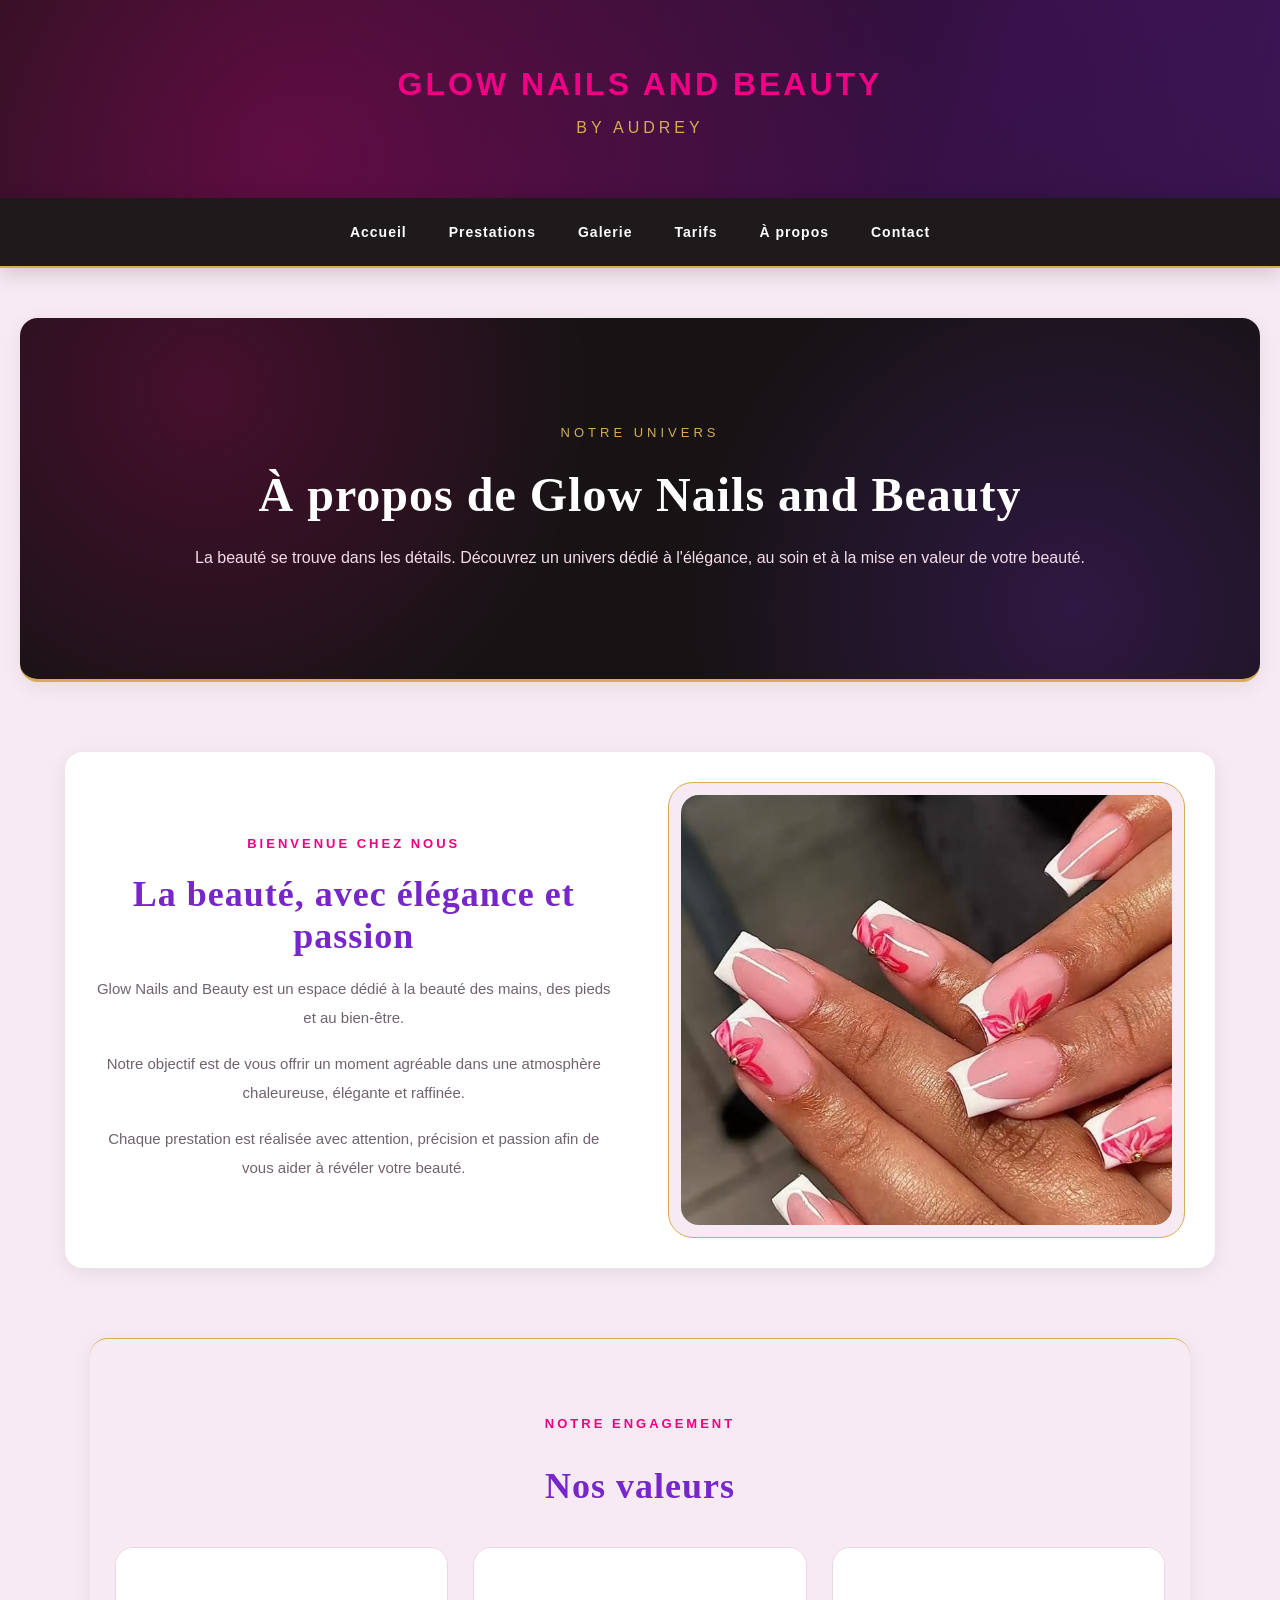
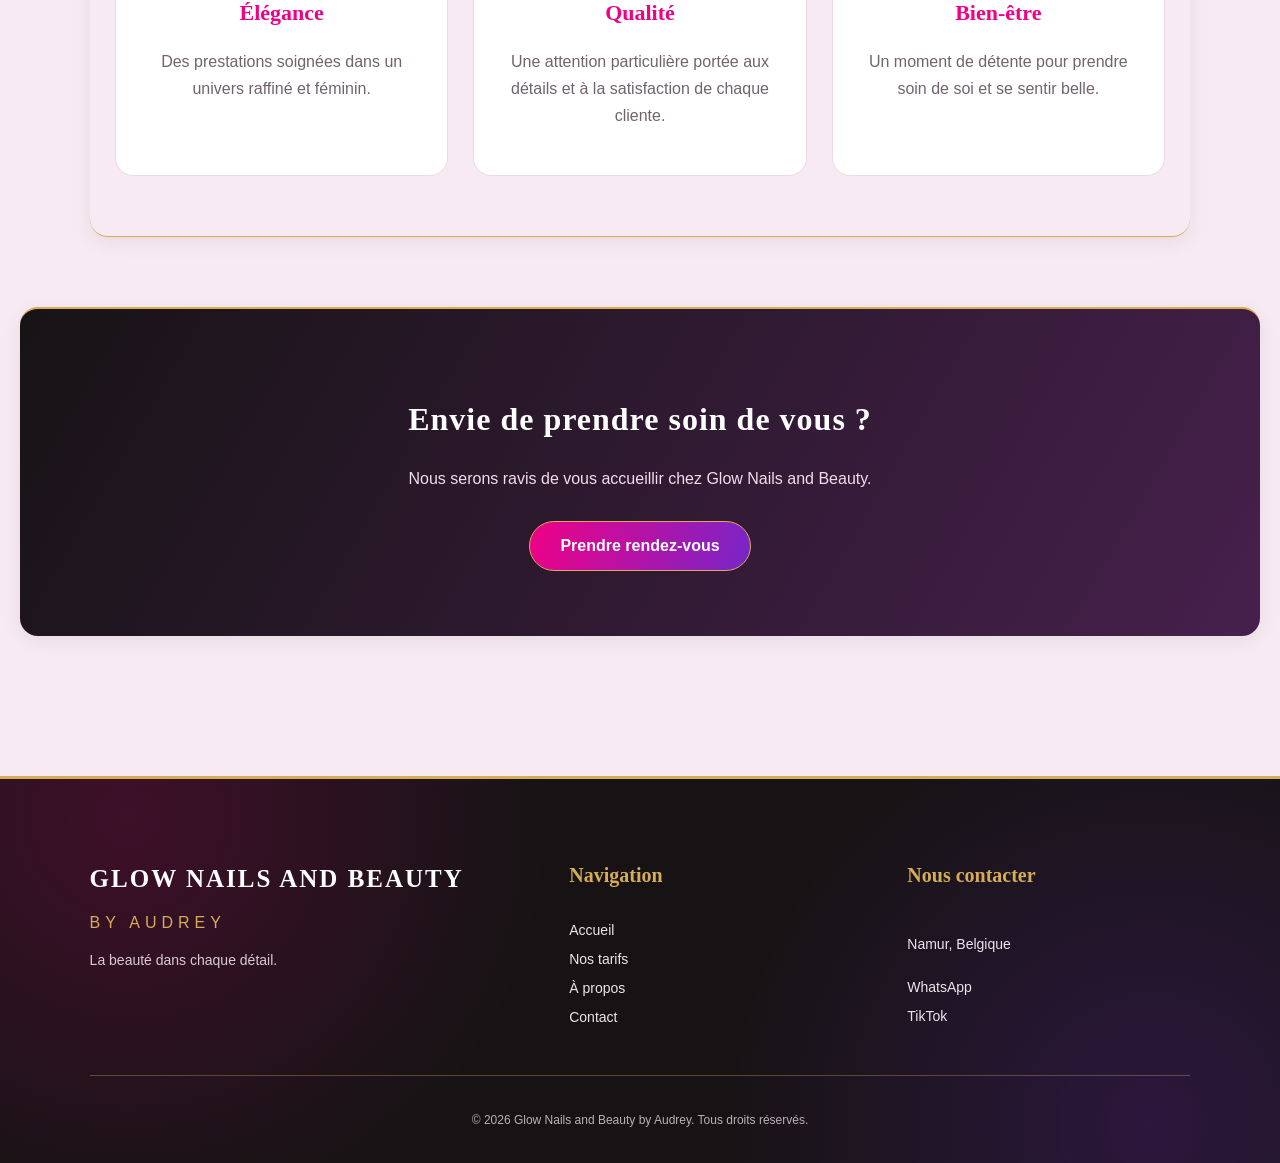
==== commit ab1ec0e3: "Amelioration de l'accueil et animation du titre" ====
--- a/apropos.html
+++ b/apropos.html
@@ -1,4 +1,3 @@
-
 <!DOCTYPE html>
 <html lang="fr">
 
@@ -8,18 +7,20 @@
 
     <title>À propos | Glow Nails and Beauty by Audrey</title>
 
-    <meta name="description" content="Découvrez l'univers de Glow Nails and Beauty by Audrey à Namur.">
+    <meta name="description" content="Découvrez Glow Nails and Beauty, votre espace beauté et onglerie à Namur.">
 
     <link rel="stylesheet" href="style.css">
 </head>
 
 <body>
 
+    <!-- EN-TÊTE -->
     <header>
         <h1>GLOW NAILS AND BEAUTY</h1>
         <p>BY AUDREY</p>
     </header>
 
+    <!-- NAVIGATION -->
     <nav>
         <a href="index.html">Accueil</a>
         <a href="index.html#prestations">Prestations</a>
@@ -31,79 +32,101 @@
 
     <main>
 
+        <!-- PRESENTATION -->
         <section class="apropos-hero">
-            <p>BIENVENUE DANS NOTRE UNIVERS</p>
+            <p>NOTRE UNIVERS</p>
             <h2>À propos de Glow Nails and Beauty</h2>
-            <p>Un univers dédié à la beauté, à l'élégance et au bien-être.</p>
+            <p>
+                La beauté se trouve dans les détails.
+                Découvrez un univers dédié à l'élégance,
+                au soin et à la mise en valeur de votre beauté.
+            </p>
         </section>
 
+        <!-- NOTRE HISTOIRE -->
         <section class="apropos-contenu">
 
             <div class="apropos-texte">
-                <p class="apropos-surtitre">NOTRE HISTOIRE</p>
+                <p class="apropos-surtitre">BIENVENUE CHEZ NOUS</p>
 
-                <h2>La beauté dans chaque détail</h2>
+                <h2>La beauté, avec élégance et passion</h2>
 
                 <p>
-                    Glow Nails and Beauty by Audrey est un univers
-                    imaginé pour mettre en valeur la beauté des mains
-                    et des pieds.
+                    Glow Nails and Beauty est un espace dédié à la beauté
+                    des mains, des pieds et au bien-être.
                 </p>
 
                 <p>
-                    Notre ambition est de proposer des prestations
-                    soignées, dans une atmosphère élégante,
-                    chaleureuse et accueillante.
+                    Notre objectif est de vous offrir un moment agréable
+                    dans une atmosphère chaleureuse, élégante et raffinée.
                 </p>
 
                 <p>
-                    Chaque cliente mérite de se sentir belle,
-                    valorisée et spéciale.
+                    Chaque prestation est réalisée avec attention,
+                    précision et passion afin de vous aider à révéler
+                    votre beauté.
                 </p>
             </div>
 
             <div class="apropos-photo">
-               <img
-    src="image/6.jpeg"
-    alt="Glow Nails and Beauty by Audrey">
+                <img src="image/6.jpeg" alt="Univers beauté Glow Nails and Beauty">
             </div>
 
         </section>
 
+        <!-- NOS VALEURS -->
         <section class="apropos-valeurs">
+
+            <p class="apropos-surtitre">NOTRE ENGAGEMENT</p>
             <h2>Nos valeurs</h2>
 
             <div class="valeurs-grille">
 
                 <div class="valeur">
                     <h3>Élégance</h3>
-                    <p>Des prestations raffinées et soignées.</p>
+                    <p>
+                        Des prestations soignées dans un univers
+                        raffiné et féminin.
+                    </p>
                 </div>
 
                 <div class="valeur">
                     <h3>Qualité</h3>
-                    <p>Une attention particulière aux détails.</p>
+                    <p>
+                        Une attention particulière portée aux détails
+                        et à la satisfaction de chaque cliente.
+                    </p>
                 </div>
 
                 <div class="valeur">
                     <h3>Bien-être</h3>
-                    <p>Un moment agréable consacré à votre beauté.</p>
+                    <p>
+                        Un moment de détente pour prendre soin de soi
+                        et se sentir belle.
+                    </p>
                 </div>
 
             </div>
+
         </section>
 
+        <!-- CONTACT -->
         <section class="apropos-contact">
             <h2>Envie de prendre soin de vous ?</h2>
-            <p>Nous serons ravies de vous accueillir.</p>
 
-            <a href="index.html#contact">
+            <p>
+                Nous serons ravis de vous accueillir chez
+                Glow Nails and Beauty.
+            </p>
+
+            <a href="index.html#contact" class="bouton">
                 Prendre rendez-vous
             </a>
         </section>
 
     </main>
 
+    <!-- PIED DE PAGE -->
     <footer class="footer-luxe">
 
         <div class="footer-contenu">
@@ -111,30 +134,42 @@
             <div class="footer-marque">
                 <h2>GLOW NAILS AND BEAUTY</h2>
                 <p>BY AUDREY</p>
-                <span>La beauté jusque dans les moindres détails.</span>
+                <span>La beauté dans chaque détail.</span>
             </div>
 
             <div class="footer-liens">
                 <h3>Navigation</h3>
                 <a href="index.html">Accueil</a>
-                <a href="tarifs.html">Tarifs</a>
+                <a href="tarifs.html">Nos tarifs</a>
                 <a href="apropos.html">À propos</a>
                 <a href="index.html#contact">Contact</a>
             </div>
 
             <div class="footer-contact">
-                <h3>Restons en contact</h3>
-                <a href="https://wa.me/32499079045">WhatsApp</a>
+                <h3>Nous contacter</h3>
                 <p>Namur, Belgique</p>
+                <a href="https://wa.me/32499079045" target="_blank">
+                    WhatsApp
+                </a>
+                <a href="https://www.tiktok.com/@glow.nails.and.be" target="_blank">
+                    TikTok
+                </a>
             </div>
 
         </div>
 
         <div class="footer-bas">
-            <p>&copy; 2026 Glow Nails and Beauty by Audrey. Tous droits réservés.</p>
+            <p>© 2026 Glow Nails and Beauty by Audrey. Tous droits réservés.</p>
         </div>
 
     </footer>
-
+<!-- GROSSES GOUTTES D'EAU -->
+<div class="gouttes-eau">
+    <span class="goutte"></span>
+    <span class="goutte"></span>
+    <span class="goutte"></span>
+    <span class="goutte"></span>
+    <span class="goutte"></span>
+</div>
 </body>
-</html>
+</html>
--- a/style.css
+++ b/style.css
@@ -11,7 +11,7 @@
     --violet: #7626C9;
     --or: #D6AC55;
     --noir: #171315;
-    --fond: #FFF7FB;
+    --fond: #F8EAF2;
     --blanc: #FFFFFF;
     --texte: #655B63;
 }
@@ -1246,3 +1246,306 @@
         transition: none;
     }
 }
+
+/* ==========================================
+   GRANDES GOUTTES D'EAU REALISTES SUR LA VITRE
+========================================== */
+
+.gouttes-eau {
+    position: fixed;
+    inset: 0;
+    z-index: 5;
+    overflow: hidden;
+    pointer-events: none;
+}
+
+.goutte {
+    position: absolute;
+    top: -120px;
+    width: 42px;
+    height: 68px;
+
+    border-radius: 58% 42% 55% 45% / 43% 43% 57% 57%;
+
+    background:
+        radial-gradient(ellipse at 28% 22%,
+            rgba(255,255,255,0.98) 0%,
+            rgba(255,255,255,0.65) 5%,
+            rgba(220,235,255,0.22) 20%,
+            rgba(180,205,255,0.08) 48%,
+            rgba(255,255,255,0.28) 75%,
+            rgba(255,255,255,0.75) 100%);
+
+    border: 1px solid rgba(255,255,255,0.75);
+
+    box-shadow:
+        inset 4px 5px 9px rgba(255,255,255,0.85),
+        inset -4px -5px 10px rgba(100,80,150,0.15),
+        0 4px 12px rgba(80,50,120,0.12);
+
+    backdrop-filter: blur(1px);
+
+    animation: descendreGoutte linear infinite;
+}
+
+/* Reflet brillant */
+.goutte::before {
+    content: "";
+    position: absolute;
+    top: 12px;
+    left: 9px;
+    width: 13px;
+    height: 24px;
+    border-radius: 50%;
+    background: rgba(255,255,255,0.9);
+    filter: blur(2px);
+    transform: rotate(25deg);
+}
+
+/* Traînée d'eau */
+.goutte::after {
+    content: "";
+    position: absolute;
+    left: 55%;
+    bottom: -38px;
+    width: 3px;
+    height: 42px;
+    border-radius: 50%;
+    background: linear-gradient(
+        to bottom,
+        rgba(255,255,255,0.55),
+        rgba(255,255,255,0.12),
+        transparent
+    );
+    filter: blur(1px);
+}
+
+.goutte:nth-child(1) {
+    left: 8%;
+    width: 36px;
+    height: 58px;
+    animation-duration: 21s;
+}
+
+.goutte:nth-child(2) {
+    left: 27%;
+    width: 52px;
+    height: 82px;
+    animation-duration: 26s;
+    animation-delay: -9s;
+}
+
+.goutte:nth-child(3) {
+    left: 49%;
+    width: 30px;
+    height: 50px;
+    animation-duration: 19s;
+    animation-delay: -5s;
+}
+
+.goutte:nth-child(4) {
+    left: 72%;
+    width: 48px;
+    height: 76px;
+    animation-duration: 24s;
+    animation-delay: -12s;
+}
+
+.goutte:nth-child(5) {
+    left: 91%;
+    width: 38px;
+    height: 63px;
+    animation-duration: 22s;
+    animation-delay: -7s;
+}
+
+@keyframes descendreGoutte {
+    0% {
+        transform: translateY(-150px) translateX(0);
+        opacity: 0;
+    }
+
+    12% {
+        opacity: 0.85;
+    }
+
+    50% {
+        transform: translateY(50vh) translateX(10px);
+        opacity: 0.9;
+    }
+
+    100% {
+        transform: translateY(115vh) translateX(-8px);
+        opacity: 0;
+    }
+}
+
+
+/* ==========================================
+   GALERIE : ARRIVEE DES PHOTOS COMME DANS L'EAU
+========================================== */
+
+.galerie-image {
+    opacity: 0;
+    animation: photoPlongee 1.4s cubic-bezier(.18,.75,.35,1.15) forwards;
+}
+
+.galerie-image:nth-child(1) {
+    animation-delay: .2s;
+}
+
+.galerie-image:nth-child(2) {
+    animation-delay: .65s;
+}
+
+.galerie-image:nth-child(3) {
+    animation-delay: 1.1s;
+}
+
+.galerie-image:nth-child(4) {
+    animation-delay: 1.55s;
+}
+
+.galerie-image:nth-child(5) {
+    animation-delay: 2s;
+}
+
+@keyframes photoPlongee {
+    0% {
+        opacity: 0;
+        transform: translateY(-90px) scale(.88);
+    }
+
+    65% {
+        opacity: 1;
+        transform: translateY(12px) scale(1.025);
+    }
+
+    82% {
+        transform: translateY(-5px) scale(.99);
+    }
+
+    100% {
+        opacity: 1;
+        transform: translateY(0) scale(1);
+    }
+}
+
+@media (prefers-reduced-motion: reduce) {
+    .galerie-image {
+        opacity: 1;
+        animation: none;
+        transform: none;
+    }
+}
+
+
+/* ==========================================
+   ACCUEIL : REVELATION PROGRESSIVE
+========================================== */
+
+.lettre-accueil {
+    display: inline-block;
+    opacity: 0;
+    transform: translateY(16px);
+    animation: revelationLettre .45s ease forwards;
+}
+
+.titre-ligne-accueil {
+    display: inline;
+}
+
+.accueil-entree-progressive {
+    opacity: 0;
+    animation: apparitionProgressive .9s ease forwards;
+}
+
+@keyframes revelationLettre {
+    to {
+        opacity: 1;
+        transform: translateY(0);
+    }
+}
+
+@keyframes apparitionProgressive {
+    from {
+        opacity: 0;
+        transform: translateY(22px);
+    }
+    to {
+        opacity: 1;
+        transform: translateY(0);
+    }
+}
+
+@media (prefers-reduced-motion: reduce) {
+    .lettre-accueil,
+    .accueil-entree-progressive {
+        animation: none;
+        opacity: 1;
+        transform: none;
+    }
+}
+
+
+/* CORRECTION : GARDER LES LETTRES SUR LA MEME LIGNE */
+
+.accueil-premium h2 .titre-ligne-accueil {
+    display: inline;
+}
+
+.accueil-premium h2 .lettre-accueil {
+    display: inline-block;
+}
+
+
+/* FIX DEFINITIF : LETTRES HORIZONTALES */
+
+.accueil-premium h2 .lettre-accueil {
+    display: inline-block !important;
+    white-space: normal !important;
+    width: auto !important;
+}
+
+.accueil-premium h2 .titre-ligne-accueil {
+    display: inline !important;
+    white-space: normal !important;
+}
+
+.accueil-premium h2 {
+    word-break: normal !important;
+    overflow-wrap: normal !important;
+}
+
+
+/* ==========================================
+   FINITION DU TITRE DE L'ACCUEIL
+========================================== */
+
+.accueil-premium h2 .titre-ligne-accueil {
+    display: block !important;
+    white-space: normal;
+    margin-bottom: 5px;
+}
+
+.accueil-premium h2 .titre-premiere-ligne {
+    color: var(--noir);
+}
+
+.accueil-premium h2 .titre-deuxieme-ligne {
+    color: var(--violet);
+}
+
+.accueil-premium h2 .mot-accueil {
+    display: inline-block !important;
+    white-space: nowrap;
+}
+
+.accueil-premium h2 .lettre-accueil {
+    display: inline-block !important;
+}
+
+.accueil-separateur {
+    display: none;
+}
+
